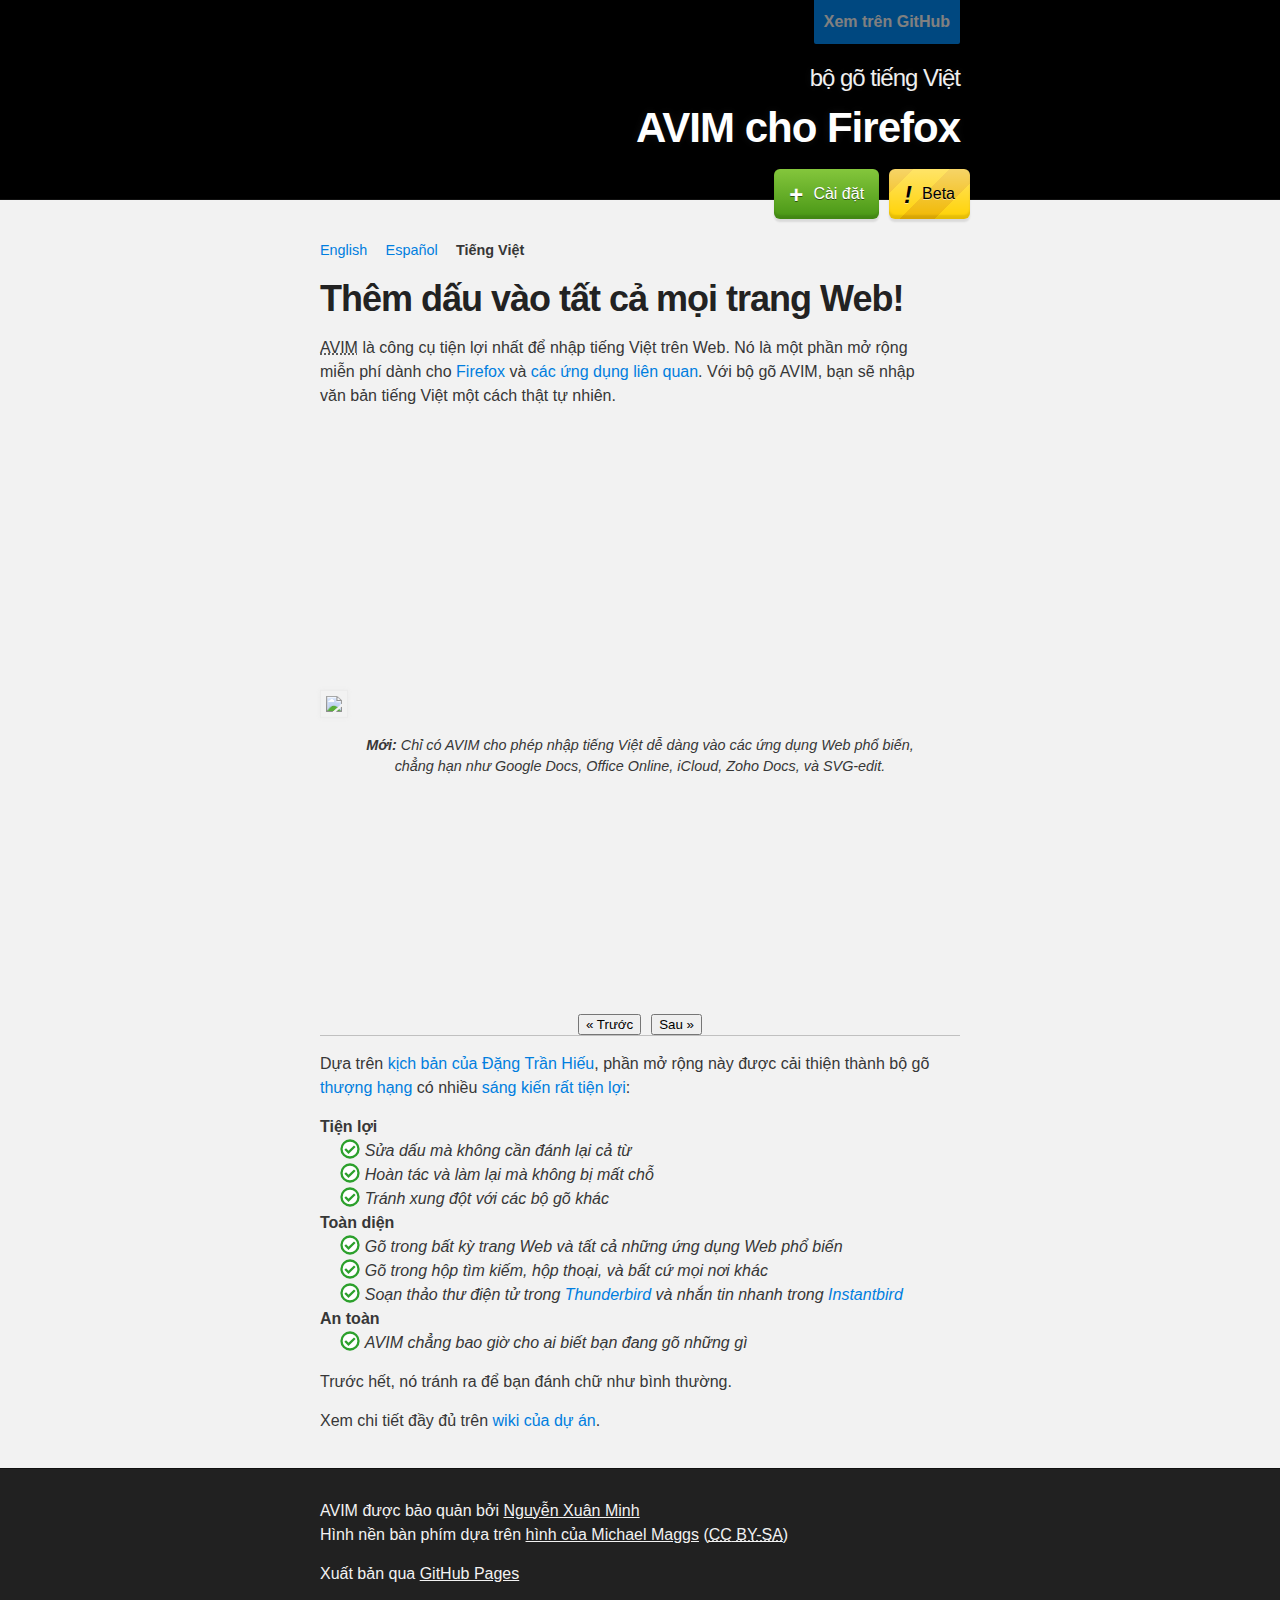
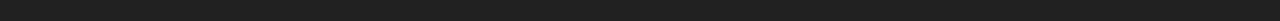
==== index.html @ a739a9da "Highlight application compatibility" ====
<!DOCTYPE html>
<html lang="vi">

  <head>
    <meta charset='utf-8' />
    <meta http-equiv="X-UA-Compatible" content="chrome=1" />
    <meta name="description" content="Phần mở rộng cung cấp bộ gõ tiếng Việt cho Firefox và các ứng dụng hệ Mozilla khác" />

    <link rel="stylesheet" type="text/css" media="screen" href="stylesheets/stylesheet.css">
    <link rel="shortcut icon" type="image/png" href="images/favicon.png">
    <link rel="alternate" lang="en-US" href="en/">
    <link rel="alternate" lang="es" href="es/">
    
    <script src="javascripts/main.js" type="text/javascript"></script>
    <script type="text/javascript">
      addEventListener("load", buildCarousel, false);
    </script>

    <title>AVIM cho Firefox</title>
  </head>

  <body>

    <!-- HEADER -->
    <div id="header_wrap" class="outer">
        <header class="inner">
          <a id="forkme_banner" href="https://github.com/1ec5/avim">Xem trên GitHub</a>

          <h2 id="project_tagline">bộ gõ tiếng Việt</h2>
          <h1 id="project_title">AVIM cho Firefox</h1>

            <section id="downloads">
              <!--<a class="zip_download_link" href="https://github.com/1ec5/avim/zipball/master">Tải về dự án này dưới dạng tập tin .zip</a>
              <a class="tar_download_link" href="https://github.com/1ec5/avim/tarball/master">Tải về dự án này dưới dạng tập tin tar.gz</a>-->
              <a class="amo_beta_link" href="downloads/avim-beta.xpi" type="application/x-xpinstall">Beta</a>
              <a class="amo_link" href="downloads/avim.xpi" type="application/x-xpinstall">Cài đặt</a>
            </section>
        </header>
    </div>

    <!-- MAIN CONTENT -->
    <div id="main_content_wrap" class="outer">
      <section id="main_content" class="inner">

<nav id="languages">
  <ul>
    <li lang="en-US"><a href="en/" rel="alternate" hreflang="en-US">English</a></li>
    <li lang="es"><a href="es/" rel="alternate" hreflang="es">Español</a></li>
    <li lang="vi">Tiếng Việt</li>
  </ul>
</nav>

<h1>Thêm&nbsp;dấu vào tất&nbsp;cả mọi trang&nbsp;Web!</h1>

<p><acronym title="Advanced Vietnamese Input Method">AVIM</acronym> là công&nbsp;cụ tiện&nbsp;lợi nhất để nhập tiếng&nbsp;Việt trên Web. Nó là một phần&nbsp;mở&nbsp;rộng miễn&nbsp;phí dành&nbsp;cho <a href="http://www.mozilla.org/vi/firefox/">Firefox</a> và <a href="https://github.com/1ec5/avim/wiki/Yêu-cầu-hệ-thống">các ứng&nbsp;dụng liên&nbsp;quan</a>. Với bộ&nbsp;gõ AVIM, bạn sẽ nhập văn&nbsp;bản tiếng&nbsp;Việt một&nbsp;cách thật tự&nbsp;nhiên.</p>

<div class="carousel">
  <figure class="selected">
    <img src="images/mac109_ff34_vi_webapps.png" type="image/png">
    <figcaption><strong>Mới:</strong> Chỉ&nbsp;có AVIM cho&nbsp;phép nhập tiếng&nbsp;Việt dễ&nbsp;dàng vào các ứng&nbsp;dụng Web phổ&nbsp;biến, chẳng&nbsp;hạn như Google&nbsp;Docs, Office&nbsp;Online, iCloud, Zoho&nbsp;Docs, và SVG-edit.</figcaption>
  </figure>
  
  <figure>
    <img src="images/mac109_ff34_vi_pdf.png" type="image/png">
    <figcaption>AVIM hoạt&nbsp;động trong toàn&nbsp;thể trình&nbsp;duyệt, kể&nbsp;cả thanh tìm&nbsp;kiếm và trình&nbsp;xem PDF.</figcaption>
  </figure>
  
  <figure>
    <video preload="auto" style="width: 616px; margin-left: auto; margin-right: auto;">
      <source src="images/mac109_ff34_vi_ace.webm" type="video/webm">
    </video>
    <figcaption>Chỉ&nbsp;có AVIM hỗ&nbsp;trợ tính&nbsp;năng “con&nbsp;nháy nhiều dòng” của trình&nbsp;soạn&nbsp;thảo Ace để nhập văn&nbsp;bản lặp&nbsp;đi lặp&nbsp;lại một&nbsp;cách nhanh&nbsp;nhẹn.</figcaption>
  </figure>
  
  <div class="carousel-footer">
    <button value="-1">Trước</button>
    <span class="status"></span>
    <button value="+1">Sau</button>
  </div>
</div>

<p>Dựa&nbsp;trên <a href="http://sourceforge.net/projects/rhos/" rel="bookmark" title="SourceForge.net: AVIM">kịch&nbsp;bản của Đặng&nbsp;Trần&nbsp;Hiếu</a>, phần&nbsp;mở&nbsp;rộng này được cải&nbsp;thiện thành bộ&nbsp;gõ <a href="compare.html" title="So sánh Tính năng">thượng&nbsp;hạng</a> có nhiều <a href="https://github.com/1ec5/avim/wiki/Tính-năng">sáng&nbsp;kiến rất tiện&nbsp;lợi</a>:</p>

<dl class="checklist">
  <dt>Tiện&nbsp;lợi</dt>
    <dd>Sửa dấu mà không cần đánh lại cả từ</dd>
    <dd>Hoàn&nbsp;tác và làm&nbsp;lại mà không bị mất&nbsp;chỗ</dd>
    <dd>Tránh xung&nbsp;đột với các bộ&nbsp;gõ khác</dd>
  <dt>Toàn&nbsp;diện</dt>
    <dd>Gõ trong bất&nbsp;kỳ trang&nbsp;Web và tất&nbsp;cả những ứng&nbsp;dụng Web phổ&nbsp;biến</dd>
    <dd>Gõ trong hộp tìm&nbsp;kiếm, hộp&nbsp;thoại, và bất&nbsp;cứ mọi&nbsp;nơi khác</dd>
    <dd>Soạn&nbsp;thảo thư điện&nbsp;tử trong <a href="https://www.mozilla.org/vi/thunderbird/">Thunderbird</a> và nhắn&nbsp;tin nhanh trong <a href="http://www.instantbird.com/">Instantbird</a></dd>
  <dt>An&nbsp;toàn</dt>
    <dd>AVIM chẳng bao&nbsp;giờ cho ai biết bạn đang gõ những&nbsp;gì</dd>
</dl>

<p>Trước hết, nó tránh ra để bạn đánh chữ như bình thường.</p>

<p>Xem chi tiết đầy đủ trên <a href="https://github.com/1ec5/avim/wiki">wiki của dự án</a>.</p>
      </section>
    </div>

    <!-- FOOTER  -->
    <div id="footer_wrap" class="outer">
      <footer class="inner">
        <p class="copyright">AVIM được bảo quản bởi <a href="https://github.com/1ec5">Nguyễn Xuân Minh</a><br>Hình nền bàn phím dựa trên <a href="https://commons.wikimedia.org/wiki/File:QWERTY_keyboard.jpg?uselang=vi">hình của Michael Maggs</a> (<a href="https://creativecommons.org/licenses/by-sa/3.0/deed.vi"><acronym title="Creative Commons">CC</acronym>&nbsp;<acronym title="Attribution-ShareAlike">BY-SA</acronym></a>)</p>
        <p>Xuất bản qua <a href="http://pages.github.com">GitHub Pages</a></p>
      </footer>
    </div>

    

  </body>
</html>
---- stylesheets/stylesheet.css ----
/*******************************************************************************
Slate Theme for GitHub Pages
by Jason Costello, @jsncostello
*******************************************************************************/

@import url(pygment_trac.css);

/*******************************************************************************
MeyerWeb Reset
*******************************************************************************/

html, body, div, span, applet, object,
h1, h2, h3, h4, h5, h6, p, blockquote, pre,
a, abbr, acronym, address, big, cite, code,
del, dfn, em, img, ins, kbd, q, s, samp,
small, strike, strong, tt, var,
center,
dl, dt, dd, ol, ul, li,
fieldset, form, label, legend,
table, caption, tbody, tfoot, thead, tr, th, td,
article, aside, canvas, details, embed,
figure, figcaption, footer, header, hgroup,
menu, nav, output, ruby, section, summary,
time, mark, audio, video {
  margin: 0;
  padding: 0;
  border: 0;
  font: inherit;
  vertical-align: baseline;
}

/* HTML5 display-role reset for older browsers */
article, aside, details, figcaption, figure,
footer, header, hgroup, menu, nav, section {
  display: block;
}

ol, ul {
  list-style: none;
}

table {
  border-collapse: collapse;
  border-spacing: 0;
}

/*******************************************************************************
Theme Styles
*******************************************************************************/

body {
  box-sizing: border-box;
  color:#373737;
  background: #212121;
  font-size: 16px;
  font-family: 'Myriad Pro', Calibri, Helvetica, Arial, sans-serif;
  line-height: 1.5;
  -webkit-font-smoothing: antialiased;
}

h1, h2, h3, h4, h5, h6 {
  margin: 10px 0;
  font-weight: 700;
  color:#222222;
  font-family: 'Lucida Grande', 'Calibri', Helvetica, Arial, sans-serif;
  letter-spacing: -1px;
}

h1 {
  font-size: 36px;
  font-weight: 700;
}

h2 {
  padding-bottom: 10px;
  font-size: 32px;
  background: url('../images/bg_hr.png') repeat-x bottom;
}

h3 {
  font-size: 24px;
}

h4 {
  font-size: 21px;
}

h5 {
  font-size: 18px;
}

h6 {
  font-size: 16px;
}

p {
  margin: 10px 0 15px 0;
}

footer p {
  color: #f2f2f2;
}

a {
  text-decoration: none;
  color: #007edf;
  text-shadow: none;

  transition: color 0.5s ease;
  transition: text-shadow 0.5s ease;
  -webkit-transition: color 0.5s ease;
  -webkit-transition: text-shadow 0.5s ease;
  -moz-transition: color 0.5s ease;
  -moz-transition: text-shadow 0.5s ease;
  -o-transition: color 0.5s ease;
  -o-transition: text-shadow 0.5s ease;
  -ms-transition: color 0.5s ease;
  -ms-transition: text-shadow 0.5s ease;
}

a:hover, a:focus {text-decoration: underline;}

footer a {
  color: #F2F2F2;
  text-decoration: underline;
}

em {
  font-style: italic;
}

strong {
  font-weight: bold;
}

img {
  position: relative;
  margin: 0 auto;
  /*max-width: 739px;*/
  max-width: 640px;
  padding: 5px;
  margin: 10px 0 10px 0;
  border: 1px solid #ebebeb;

  box-shadow: 0 0 5px #ebebeb;
  -webkit-box-shadow: 0 0 5px #ebebeb;
  -moz-box-shadow: 0 0 5px #ebebeb;
  -o-box-shadow: 0 0 5px #ebebeb;
  -ms-box-shadow: 0 0 5px #ebebeb;
}

p img {
  display: inline;
  margin: 0;
  padding: 0;
  vertical-align: middle;
  text-align: center;
  border: none;
}

pre, code, kbd, samp {
  width: 100%;
  color: #222;
  background-color: #fff;

  font-family: Monaco, "Bitstream Vera Sans Mono", "Lucida Console", Terminal, monospace;
  font-size: 14px;

  border-radius: 2px;
  -moz-border-radius: 2px;
  -webkit-border-radius: 2px;
}

pre {
  width: 100%;
  padding: 10px;
  box-shadow: 0 0 10px rgba(0,0,0,.1);
  overflow: auto;
}

code, kbd, samp {
  padding: 3px;
  margin: 0 3px;
  box-shadow: 0 0 10px rgba(0,0,0,.1);
}

pre code, pre kbd, pre samp {
  display: block;
  box-shadow: none;
}

blockquote {
  color: #666;
  margin-bottom: 20px;
  padding: 0 0 0 20px;
  border-left: 3px solid #bbb;
}


ul, ol, dl {
  margin-bottom: 15px
}

ul {
  list-style: inside;
  padding-left: 20px;
}

ol {
  list-style: decimal inside;
  padding-left: 20px;
}

dl dt {
  font-weight: bold;
}

dl dd {
  padding-left: 20px;
  font-style: italic;
}

dl p {
  padding-left: 20px;
  font-style: italic;
}

hr {
  height: 1px;
  margin-bottom: 5px;
  border: none;
  background: url('../images/bg_hr.png') repeat-x center;
}

table {
  border: 1px solid #373737;
  margin-bottom: 20px;
  text-align: left;
 }

th {
  font-family: 'Lucida Grande', 'Helvetica Neue', Helvetica, Arial, sans-serif;
  padding: 10px;
  background: #373737;
  color: #fff;
 }

td {
  padding: 10px;
  border: 1px solid #373737;
 }

form {
  background: #f2f2f2;
  padding: 20px;
}

input[type="search"] {
  -moz-appearance: searchfield;
}

.fine-print {
  font-size: 80%;
}

figure {
  margin-bottom: 3em;
}

figcaption {
  font-size: 90%;
  font-style: italic;
  text-align: center;
  margin: auto;
  width: 90%;
}

/*******************************************************************************
Full-Width Styles
*******************************************************************************/

.outer {
  width: 100%;
}

.inner {
  position: relative;
  max-width: 640px;
  padding: 20px 10px;
  margin: 0 auto;
}

#forkme_banner {
  display: block;
  position: absolute;
  top:0;
  right: 10px;
  z-index: 10;
  padding: 10px;
  color: #fff;
  background: #0090ff;
  font-weight: 700;
  box-shadow: 0 0 10px rgba(0,0,0,.5);
  border-bottom-left-radius: 2px;
  border-bottom-right-radius: 2px;
  opacity: 0.5;
  -webkit-transition: opacity 0.5s 0.2s;
  -moz-transition: opacity 0.5s 0.2s;
  -o-transition: opacity 0.5s 0.2s;
  transition: opacity 0.5s 0.2s;
}

#forkme_banner:hover,
#forkme_banner:focus,
#forkme_banner:active {
  opacity: 1;
  -webkit-transition: opacity 0.1s;
  -moz-transition: opacity 0.1s;
  -o-transition: opacity 0.1s;
  transition: opacity 0.1s;
}

#header_wrap {
  background-color: #000;
  background-image: url(../images/qwerty.png);
  background-position: center 60%;
  background-repeat: no-repeat;
}

#header_wrap .inner {
  padding: 50px 10px 30px 10px;
}

#header_wrap a:hover {
  -moz-text-decoration-color: #fff;
}

#project_title {
  margin: 0;
  color: #fff;
  font-size: 42px;
  font-weight: 700;
  text-shadow: #111 0px 0px 10px;
  text-align: right;
}

#project_tagline {
  color: #efefef;
  font-size: 24px;
  font-weight: 300;
  background: none;
  text-shadow: #111 0px 0px 10px;
  text-align: right;
}

#project_title + #project_tagline {
  margin-top: 0;
}

#project_tagline + #project_title {
  margin-top: -20px;
  padding-bottom: 10px;
}

#downloads {
  position: absolute;
  width: 210px;
  z-index: 10;
  bottom: -40px;
  right: 0;
  height: 70px;
}

.amo_link,
.amo_beta_link {
  display: block;
  float: right;
  height: 50px;
  line-height: 50px;
  margin-left: 10px;
  padding-left: 15px;
  padding-right: 15px;
  background: linear-gradient(#84C63C, #489615) repeat scroll 0% 0% #489615;
  box-shadow: 0px 3px 2px rgba(0, 0, 0, 0.1), 0px -4px 2px rgba(0, 0, 0, 0.1) inset;
  border-radius: 6px;
  color: #fff;
  text-align: center;
  text-shadow: 0px 1px 0px rgba(0, 0, 0, 0.5);
  -webkit-transition: background-color 0.5s 0.2s;
  -moz-transition: background-color 0.5s 0.2s;
  -o-transition: background-color 0.5s 0.2s;
  transition: background-color 0.5s 0.2s;
}

.amo_beta_link {
  background: #ffd203;
  background-image: linear-gradient(rgba(255, 255, 255, 0.4), rgba(255, 255, 255, 0)), repeating-linear-gradient(-45deg, #ffd203, #ffd203 25px, #f1b802 25px, #f1b802 50px);
  color: #000;
  text-shadow: 0px 1px 0px rgba(255, 255, 255, 0.5);
}

.amo_link::before,
.amo_beta_link::before {
  content: "+";
  padding-right: 10px;
  font-weight: 900;
  font-size: 150%;
  vertical-align: middle;
}

.amo_beta_link::before {
  content: "!";
  font-style: italic;
}

.amo_link:hover, .amo_beta_link:hover,
.amo_link:focus, .amo_beta_link:focus,
.amo_link:active, .amo_beta_link:active {
  text-decoration: none;
  box-shadow: 0px 3px 2px rgba(0, 0, 0, 0.1), 0px -4px 2px rgba(0, 0, 0, 0.1) inset, 0px 0px 100px rgba(255, 255, 255, 0.2) inset;
  -webkit-transition: background-color 0.1s;
  -moz-transition: background-color 0.1s;
  -o-transition: background-color 0.1s;
  transition: background-color 0.1s;
}

#main_content_wrap {
  background: #f2f2f2;
  border-top: 1px solid #111;
  border-bottom: 1px solid #111;
}

#main_content {
  padding-top: 40px;
}

#languages ul {
  list-style-type: none;
  padding: 0;
  margin: 0;
  font-size: 90%;
}

#languages ul > li {
  display: inline;
  margin-right: 1em;
}

#languages:lang(en-US) li:lang(en-US),
#languages:lang(es) li:lang(es),
#languages:lang(vi) li:lang(vi) {
  font-weight: bold;
}

.carousel {
  position: relative;
  min-height: calc(500px + 5px * 2 + 10px * 2 + 1px * 2 + 5em);
  width: 100%;
  border-bottom: 1px solid #c0c0c0;
  margin-bottom: 1em;
}

.carousel figure {
  opacity: 0;
  visibility: hidden;
  position: absolute;
  transition: opacity 0.5s, z-index 0s 0.5s, visibility 0s 0.5s;
  width: 100%;
  top: 50%;
  transform: translateY(-50%);
  z-index: 1;
}

.carousel figure.selected {
  opacity: 1;
  visibility: visible;
  transition: opacity 0.5s, z-index 0s 0.5s, visibility 0s 0s;
  z-index: 2;
}

.carousel-footer {
  display: block;
  position: absolute;
  bottom: 0;
  width: 100%;
  text-align: center;
  font-size: 80%;
  word-spacing: 0.5em;
}

.carousel-footer button:first-of-type::before {
  content: "« ";
}

.carousel-footer button:last-of-type::after {
  content: " »";
}

#compare-methods caption {
  color:#222222;
  font-weight: 700;
  font-size: 24px;
  font-family: 'Lucida Grande', 'Calibri', Helvetica, Arial, sans-serif;
  letter-spacing: -1px;
}

#compare-methods td {
  border: 0;
}

#compare-methods th[scope="row"] {
  text-align: center;
}

.checklist li::before,
.checklist dd::before {
  content: url(../images/check.svg);
  vertical-align: bottom;
  font-size: 50%;
  margin-right: 0.6em;
}

.keystrokes {
  white-space: nowrap;
}

.keystrokes kbd {
  font: inherit;
  display: inline-block;
  margin: auto 2px;
  width: 32px;
  height: 32px;
  line-height: 32px;
  background: linear-gradient(#000, #aaa) repeat scroll 0% 0% #000;
  box-shadow: 0px 1px 1px rgba(0, 0, 0, 0.1), 0px -2px 1px rgba(0, 0, 0, 0.5) inset;
  border-radius: 3px;
  color: #fff;
  text-align: center;
  text-shadow: 0px 1px 0px rgba(0, 0, 0, 0.5);
  text-transform: capitalize;
}

.keystrokes kbd.modifier {
  width: auto;
  padding: 0 4px;
}

.toolbar {
  -moz-appearance: toolbar;
}

.toolbar button {
  -moz-appearance: toolbarbutton;
  line-height: 2em;
  width: 4em;
}

#footer_wrap {
  background: #212121;
}



/*******************************************************************************
Small Device Styles
*******************************************************************************/

@media screen and (max-width: 480px) {
  body {
    font-size:14px;
  }

  #downloads {
    left: 0;
  }

  .inner {
    min-width: 320px;
    max-width: 480px;
  }

  #project_title {
  font-size: 32px;
  }

  h1 {
    font-size: 28px;
  }

  h2 {
    font-size: 24px;
  }

  h3 {
    font-size: 21px;
  }

  h4 {
    font-size: 18px;
  }

  h5 {
    font-size: 14px;
  }

  h6 {
    font-size: 12px;
  }

  code, pre {
    min-width: 320px;
    max-width: 480px;
    font-size: 11px;
  }

}
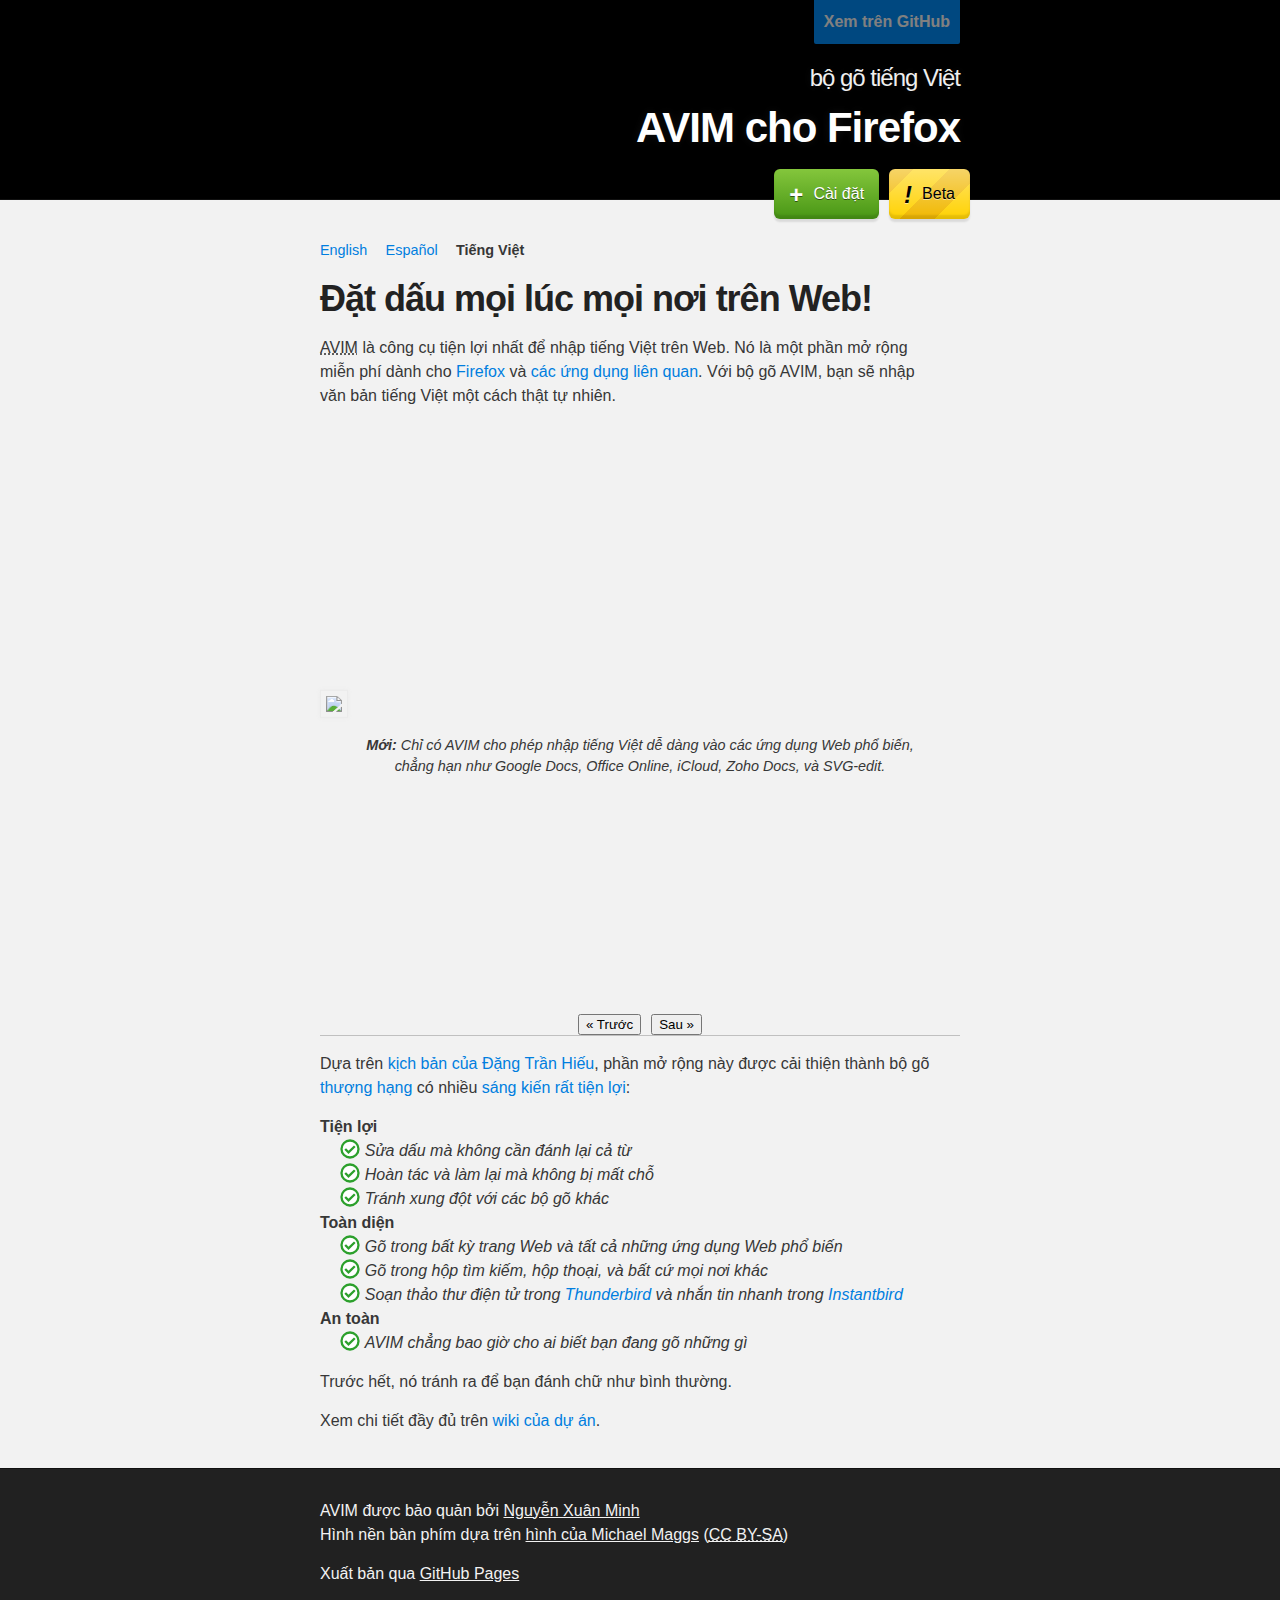
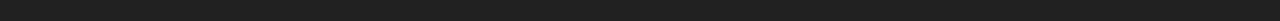
==== commit 571da8eb: "Optimized Vietnamese slogan" ====
--- a/index.html
+++ b/index.html
@@ -50,7 +50,7 @@
   </ul>
 </nav>
 
-<h1>Thêm&nbsp;dấu vào tất&nbsp;cả mọi trang&nbsp;Web!</h1>
+<h1>Đặt&nbsp;dấu mọi&nbsp;lúc mọi&nbsp;nơi trên&nbsp;Web!</h1>
 
 <p><acronym title="Advanced Vietnamese Input Method">AVIM</acronym> là công&nbsp;cụ tiện&nbsp;lợi nhất để nhập tiếng&nbsp;Việt trên Web. Nó là một phần&nbsp;mở&nbsp;rộng miễn&nbsp;phí dành&nbsp;cho <a href="http://www.mozilla.org/vi/firefox/">Firefox</a> và <a href="https://github.com/1ec5/avim/wiki/Yêu-cầu-hệ-thống">các ứng&nbsp;dụng liên&nbsp;quan</a>. Với bộ&nbsp;gõ AVIM, bạn sẽ nhập văn&nbsp;bản tiếng&nbsp;Việt một&nbsp;cách thật tự&nbsp;nhiên.</p>
 
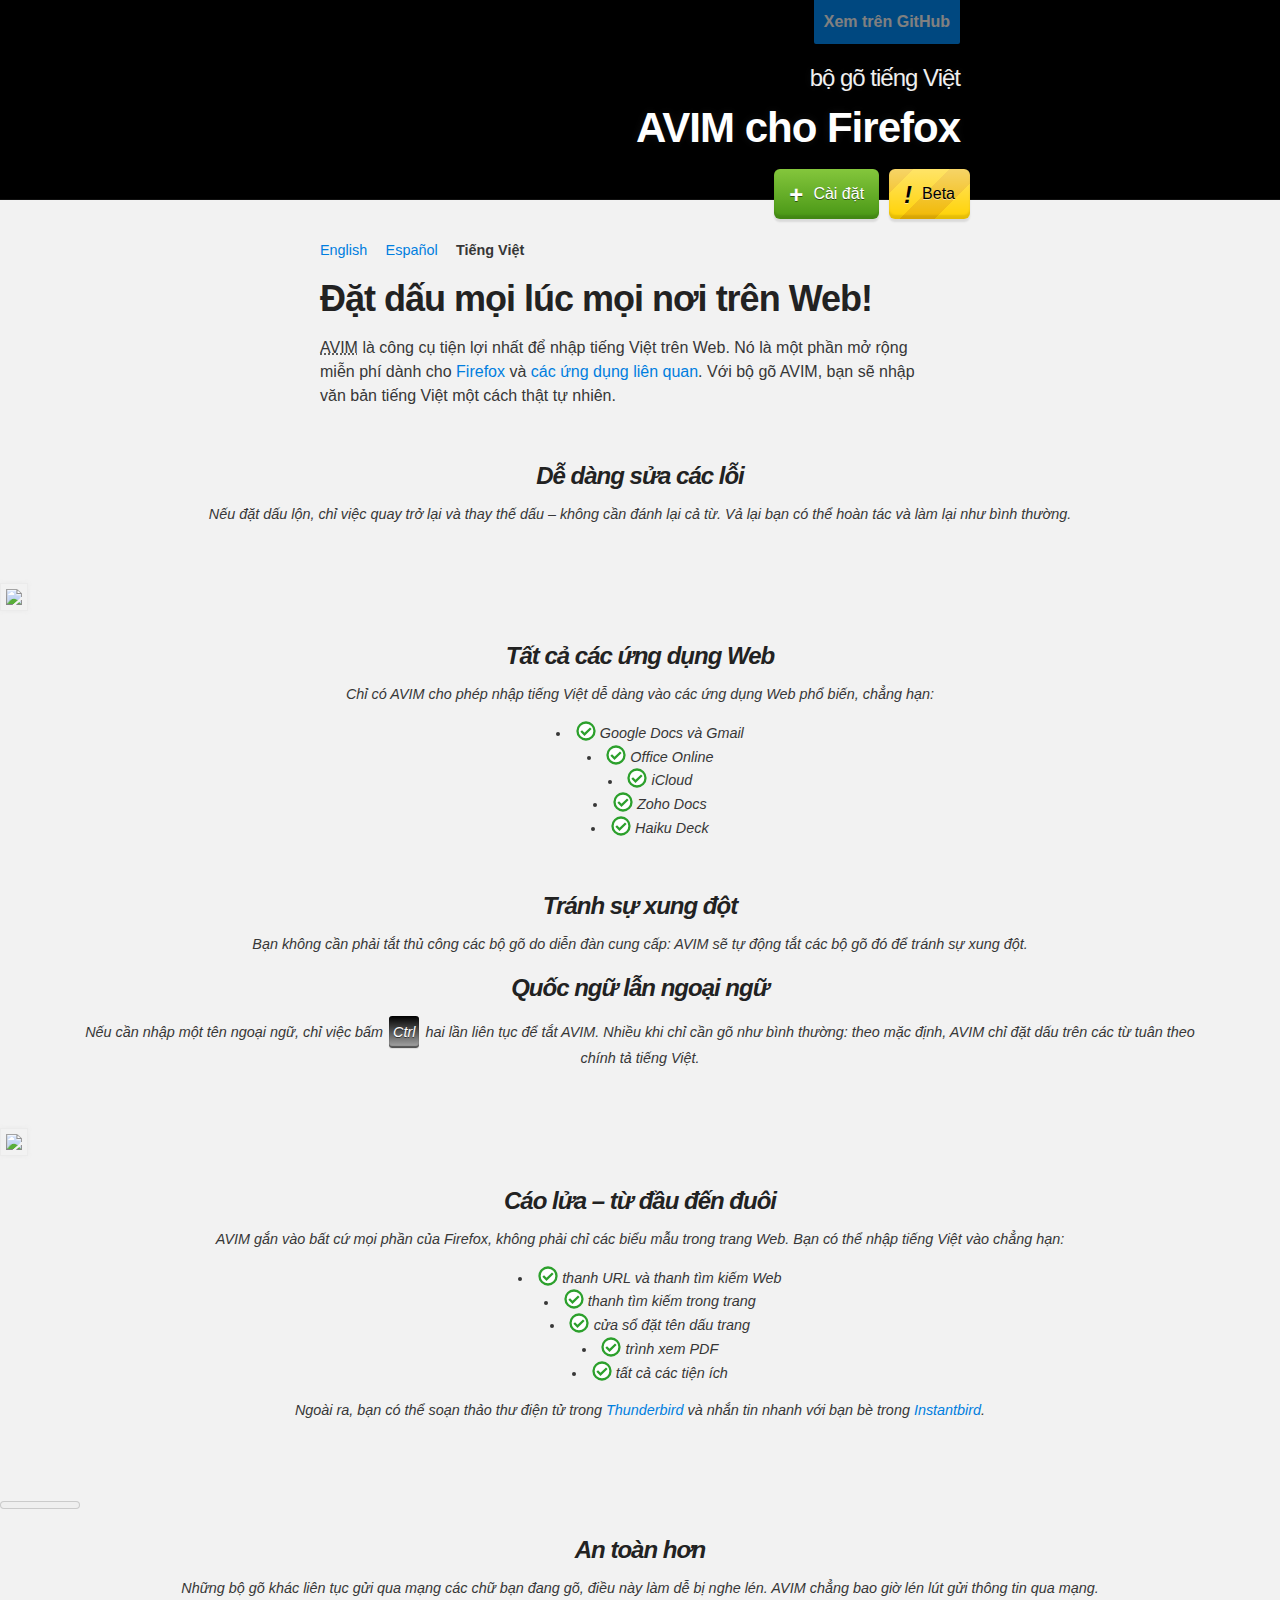
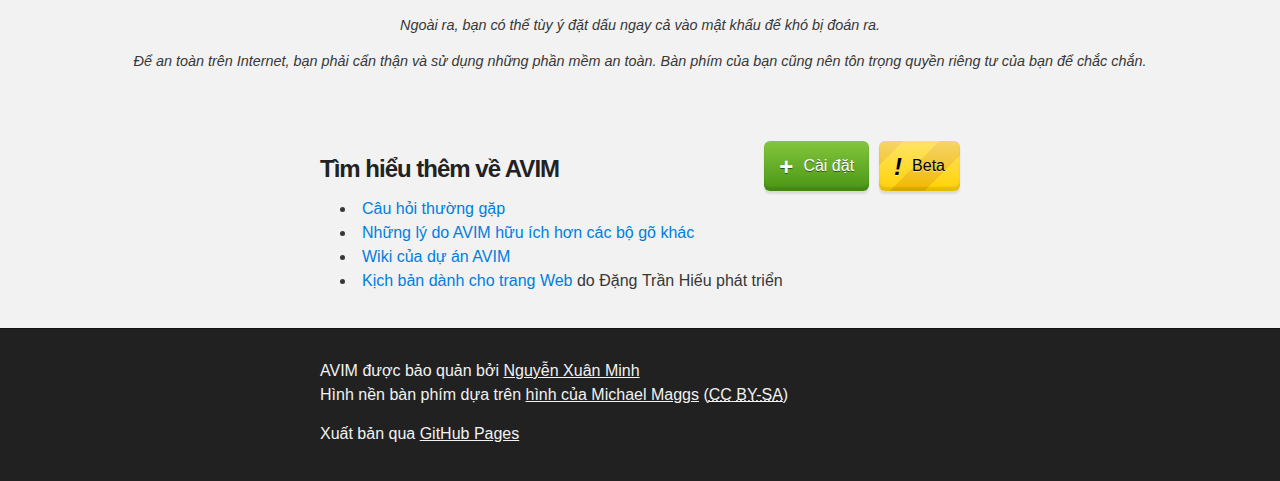
==== commit 7e93c0a6: "hreflang, not lang" ====
--- a/index.html
+++ b/index.html
@@ -8,12 +8,13 @@
 
     <link rel="stylesheet" type="text/css" media="screen" href="stylesheets/stylesheet.css">
     <link rel="shortcut icon" type="image/png" href="images/favicon.png">
-    <link rel="alternate" lang="en-US" href="en/">
-    <link rel="alternate" lang="es" href="es/">
+    <link rel="alternate" hreflang="en-US" href="en/">
+    <link rel="alternate" hreflang="es" href="es/">
     
-    <script src="javascripts/main.js" type="text/javascript"></script>
+    <script src="javascripts/jquery-2.1.1.min.js" type="text/javascript" charset="utf-8"></script>
+	<script src="javascripts/main.js" type="text/javascript"></script>
     <script type="text/javascript">
-      addEventListener("load", buildCarousel, false);
+      addEventListener("load", buildAnims, false);
     </script>
 
     <title>AVIM cho Firefox</title>
@@ -54,49 +55,81 @@
 
 <p><acronym title="Advanced Vietnamese Input Method">AVIM</acronym> là công&nbsp;cụ tiện&nbsp;lợi nhất để nhập tiếng&nbsp;Việt trên Web. Nó là một phần&nbsp;mở&nbsp;rộng miễn&nbsp;phí dành&nbsp;cho <a href="http://www.mozilla.org/vi/firefox/">Firefox</a> và <a href="https://github.com/1ec5/avim/wiki/Yêu-cầu-hệ-thống">các ứng&nbsp;dụng liên&nbsp;quan</a>. Với bộ&nbsp;gõ AVIM, bạn sẽ nhập văn&nbsp;bản tiếng&nbsp;Việt một&nbsp;cách thật tự&nbsp;nhiên.</p>
 
-<div class="carousel">
-  <figure class="selected">
-    <img src="images/mac109_ff34_vi_webapps.png" type="image/png">
-    <figcaption><strong>Mới:</strong> Chỉ&nbsp;có AVIM cho&nbsp;phép nhập tiếng&nbsp;Việt dễ&nbsp;dàng vào các ứng&nbsp;dụng Web phổ&nbsp;biến, chẳng&nbsp;hạn như Google&nbsp;Docs, Office&nbsp;Online, iCloud, Zoho&nbsp;Docs, và SVG-edit.</figcaption>
-  </figure>
-  
-  <figure>
-    <img src="images/mac109_ff34_vi_pdf.png" type="image/png">
-    <figcaption>AVIM hoạt&nbsp;động trong toàn&nbsp;thể trình&nbsp;duyệt, kể&nbsp;cả thanh tìm&nbsp;kiếm và trình&nbsp;xem PDF.</figcaption>
-  </figure>
-  
-  <figure>
-    <video preload="auto" style="width: 616px; margin-left: auto; margin-right: auto;">
-      <source src="images/mac109_ff34_vi_ace.webm" type="video/webm">
-    </video>
-    <figcaption>Chỉ&nbsp;có AVIM hỗ&nbsp;trợ tính&nbsp;năng “con&nbsp;nháy nhiều dòng” của trình&nbsp;soạn&nbsp;thảo Ace để nhập văn&nbsp;bản lặp&nbsp;đi lặp&nbsp;lại một&nbsp;cách nhanh&nbsp;nhẹn.</figcaption>
-  </figure>
-  
-  <div class="carousel-footer">
-    <button value="-1">Trước</button>
-    <span class="status"></span>
-    <button value="+1">Sau</button>
-  </div>
-</div>
+    </section>
+    
+    <figure class="anim-wrapper">
+      <p class="anim" data-chords="H|Ho|Hom|Hôm|Hôm |Hôm q|Hôm qu|Hôm qua|Hôm qua |Hôm qua |Hôm qua d|Hôm qua đ|Hôm qua đi|Hôm qua đi |Hôm qua đi t|Hôm qua đi tr|Hôm qua đi tre|Hôm qua đi trê|Hôm qua đi trên|Hôm qua đi trên |Hôm qua đi trên n|Hôm qua đi trên nh|Hôm qua đi trên nhu|Hôm qua đi trên nhun|Hôm qua đi trên nhung|Hôm qua đi trên nhưng|Hôm qua đi trên những|Hôm qua đi trên những |Hôm qua đi trên những c|Hôm qua đi trên những co|Hôm qua đi trên những con|Hôm qua đi trên những con |Hôm qua đi trên những con d|Hôm qua đi trên những con du|Hôm qua đi trên những con duo|Hôm qua đi trên những con duon|Hôm qua đi trên những con duong|Hôm qua đi trên những con đuong|Hôm qua đi trên những con đuong |Hôm qua đi trên những con đuong n|Hôm qua đi trên những con đuong ng|Hôm qua đi trên những con đuong ngo|Hôm qua đi trên những con đuong ngoa|Hôm qua đi trên những con đuong ngoan|Hôm qua đi trên những con đuong ngoăn|Hôm qua đi trên những con đuong ngoă/n|Hôm qua đi trên những con đuong ngo/ăn|Hôm qua đi trên những con đuong ng/oăn|Hôm qua đi trên những con đuong n/goăn|Hôm qua đi trên những con đuong /ngoăn|Hôm qua đi trên những con đuong/ ngoăn|Hôm qua đi trên những con đương/ ngoăn|Hôm qua đi trên những con đường/ ngoăn|Hôm qua đi trên những con đường /ngoăn|Hôm qua đi trên những con đường n/goăn|Hôm qua đi trên những con đường ng/oăn|Hôm qua đi trên những con đường ngo/ăn|Hôm qua đi trên những con đường ngoă/n|Hôm qua đi trên những con đường ngoặ/n|Hôm qua đi trên những con đường ngoằ/n|Hôm qua đi trên những con đường ngoằn|Hôm qua đi trên những con đường ngoằn |Hôm qua đi trên những con đường ngoằn n|Hôm qua đi trên những con đường ngoằn ngo|Hôm qua đi trên những con đường ngoằn ngoe|Hôm qua đi trên những con đường ngoằn ngoeo|Hôm qua đi trên những con đường ngoằn ngoèo|Hôm qua đi trên những con đường ngoằn ngoèo."><span class="way-before-caret"></span><span class="before-caret" class="idle"></span><span class="after-caret"></span><span class="way-after-caret"></span></p>
+      <figcaption>
+        <h3>Dễ&nbsp;dàng sửa các lỗi</h3>
+        <p>Nếu đặt dấu lộn, chỉ&nbsp;việc quay trở&nbsp;lại và thay&nbsp;thế dấu&nbsp;– không cần đánh&nbsp;lại cả từ. Vả&nbsp;lại bạn có&nbsp;thể hoàn&nbsp;tác và làm&nbsp;lại như bình&nbsp;thường.</p>
+      </figcaption>
+    </figure>
+    
+    <figure class="ambient">
+      <img class="ambiance scan-horizontal" src="images/mac109_ff34_vi_webapps.png" type="image/png">
+      <figcaption>
+        <h3>Tất&nbsp;cả các ứng&nbsp;dụng Web</h3>
+        <p>Chỉ&nbsp;có AVIM cho&nbsp;phép nhập tiếng&nbsp;Việt dễ&nbsp;dàng vào các ứng&nbsp;dụng Web phổ&nbsp;biến, chẳng&nbsp;hạn:</p>
+        <ul class="checklist">
+          <li>Google&nbsp;Docs và Gmail</li>
+          <li>Office&nbsp;Online</li>
+          <li>iCloud</li>
+          <li>Zoho&nbsp;Docs</li>
+          <li>Haiku&nbsp;Deck</li>
+        </ul>
+      </figcaption>
+    </figure>
+    
+    <figure>
+      <figcaption>
+        <h3>Tránh sự&nbsp;xung&nbsp;đột</h3>
+        <p>Bạn không cần&nbsp;phải tắt thủ&nbsp;công các bộ&nbsp;gõ do diễn&nbsp;đàn cung&nbsp;cấp: AVIM sẽ tự&nbsp;động tắt các bộ&nbsp;gõ đó để tránh sự&nbsp;xung&nbsp;đột.</p>
+      </figcaption>
+      <figcaption>
+        <h3>Quốc&nbsp;ngữ lẫn ngoại&nbsp;ngữ</h3>
+        <p>Nếu cần nhập một tên ngoại&nbsp;ngữ, chỉ&nbsp;việc bấm <span class="keystrokes"><kbd class="modifier">Ctrl</kbd></span> hai lần liên&nbsp;tục để tắt AVIM. Nhiều&nbsp;khi chỉ&nbsp;cần gõ như bình&nbsp;thường: theo mặc&nbsp;định, AVIM chỉ đặt dấu trên các từ tuân&nbsp;theo chính&nbsp;tả tiếng&nbsp;Việt.</p>
+      </figcaption>
+    </figure>
+    
+    <figure class="ambient">
+      <img class="ambiance scan-toolbars" src="images/mac109_ff34_vi_pdf.png" type="image/png">
+      <figcaption>
+        <h3>Cáo lửa&nbsp;– từ đầu đến đuôi</h3>
+        <p>AVIM gắn vào bất&nbsp;cứ mọi phần của Firefox, không&nbsp;phải chỉ các biểu&nbsp;mẫu trong trang&nbsp;Web. Bạn có&nbsp;thể nhập tiếng&nbsp;Việt vào chẳng&nbsp;hạn:</p>
+        <ul class="checklist">
+          <li>thanh URL và thanh tìm&nbsp;kiếm Web</li>
+          <li>thanh tìm&nbsp;kiếm trong trang</li>
+          <li>cửa&nbsp;sổ đặt&nbsp;tên dấu&nbsp;trang</li>
+          <li>trình&nbsp;xem PDF</li>
+          <li>tất&nbsp;cả các tiện&nbsp;ích</li>
+        </ul>
+        <p>Ngoài&nbsp;ra, bạn có&nbsp;thể soạn&nbsp;thảo thư điện&nbsp;tử trong <a href="https://www.mozilla.org/vi/thunderbird/">Thunderbird</a> và nhắn&nbsp;tin nhanh với bạn&nbsp;bè trong <a href="http://www.instantbird.com/">Instantbird</a>.</p>
+      </figcaption>
+    </figure>
+    
+    <figure class="secure">
+      <p class="anim password" data-chords="•|••|••|•••|•••|•••|••••|•••••"><span class="way-before-caret"></span><span class="before-caret" class="idle"></span><span class="after-caret"></span><span class="way-after-caret"></span><br /><meter class="password-strength" min="0" low="4" high="7" max="12" optimum="12" /></p>
+      <figcaption>
+        <h3>An&nbsp;toàn hơn</h3>
+        <p>Những bộ&nbsp;gõ khác liên&nbsp;tục gửi qua mạng các chữ bạn đang gõ, điều này làm dễ bị nghe&nbsp;lén. AVIM chẳng bao&nbsp;giờ lén&nbsp;lút gửi thông&nbsp;tin qua mạng.</p>
+        <p>Ngoài&nbsp;ra, bạn có&nbsp;thể tùy&nbsp;ý đặt dấu ngay&nbsp;cả vào mật&nbsp;khẩu để khó bị đoán&nbsp;ra.</p>
+        <p>Để an toàn trên Internet, bạn phải cẩn thận và sử dụng những phần mềm an toàn. Bàn phím của bạn cũng nên tôn trọng quyền riêng tư của bạn để chắc chắn.</p>
+      </figcaption>
+    </figure>
+    
+<section class="inner">
 
-<p>Dựa&nbsp;trên <a href="http://sourceforge.net/projects/rhos/" rel="bookmark" title="SourceForge.net: AVIM">kịch&nbsp;bản của Đặng&nbsp;Trần&nbsp;Hiếu</a>, phần&nbsp;mở&nbsp;rộng này được cải&nbsp;thiện thành bộ&nbsp;gõ <a href="compare.html" title="So sánh Tính năng">thượng&nbsp;hạng</a> có nhiều <a href="https://github.com/1ec5/avim/wiki/Tính-năng">sáng&nbsp;kiến rất tiện&nbsp;lợi</a>:</p>
+<a class="amo_beta_link" href="downloads/avim-beta.xpi" type="application/x-xpinstall">Beta</a>
+<a class="amo_link" href="downloads/avim.xpi" type="application/x-xpinstall">Cài đặt</a>
 
-<dl class="checklist">
-  <dt>Tiện&nbsp;lợi</dt>
-    <dd>Sửa dấu mà không cần đánh lại cả từ</dd>
-    <dd>Hoàn&nbsp;tác và làm&nbsp;lại mà không bị mất&nbsp;chỗ</dd>
-    <dd>Tránh xung&nbsp;đột với các bộ&nbsp;gõ khác</dd>
-  <dt>Toàn&nbsp;diện</dt>
-    <dd>Gõ trong bất&nbsp;kỳ trang&nbsp;Web và tất&nbsp;cả những ứng&nbsp;dụng Web phổ&nbsp;biến</dd>
-    <dd>Gõ trong hộp tìm&nbsp;kiếm, hộp&nbsp;thoại, và bất&nbsp;cứ mọi&nbsp;nơi khác</dd>
-    <dd>Soạn&nbsp;thảo thư điện&nbsp;tử trong <a href="https://www.mozilla.org/vi/thunderbird/">Thunderbird</a> và nhắn&nbsp;tin nhanh trong <a href="http://www.instantbird.com/">Instantbird</a></dd>
-  <dt>An&nbsp;toàn</dt>
-    <dd>AVIM chẳng bao&nbsp;giờ cho ai biết bạn đang gõ những&nbsp;gì</dd>
-</dl>
+<h3>Tìm&nbsp;hiểu thêm về AVIM</h3>
 
-<p>Trước hết, nó tránh ra để bạn đánh chữ như bình thường.</p>
-
-<p>Xem chi tiết đầy đủ trên <a href="https://github.com/1ec5/avim/wiki">wiki của dự án</a>.</p>
+<ul>
+  <li><a href="https://github.com/1ec5/avim/wiki/Câu-hỏi-thường-gặp">Câu&nbsp;hỏi thường&nbsp;gặp</a></li>
+  <li><a href="compare.html">Những lý&nbsp;do AVIM hữu&nbsp;ích hơn các bộ&nbsp;gõ khác</a></li>
+  <li><a href="https://github.com/1ec5/avim/wiki">Wiki của dự án AVIM</a></li>
+  <li><a href="http://sourceforge.net/projects/rhos/" rel="bookmark" title="SourceForge.net: AVIM">Kịch&nbsp;bản dành&nbsp;cho trang&nbsp;Web</a> do Đặng&nbsp;Trần&nbsp;Hiếu phát&nbsp;triển</li>
+</ul>
       </section>
     </div>
 
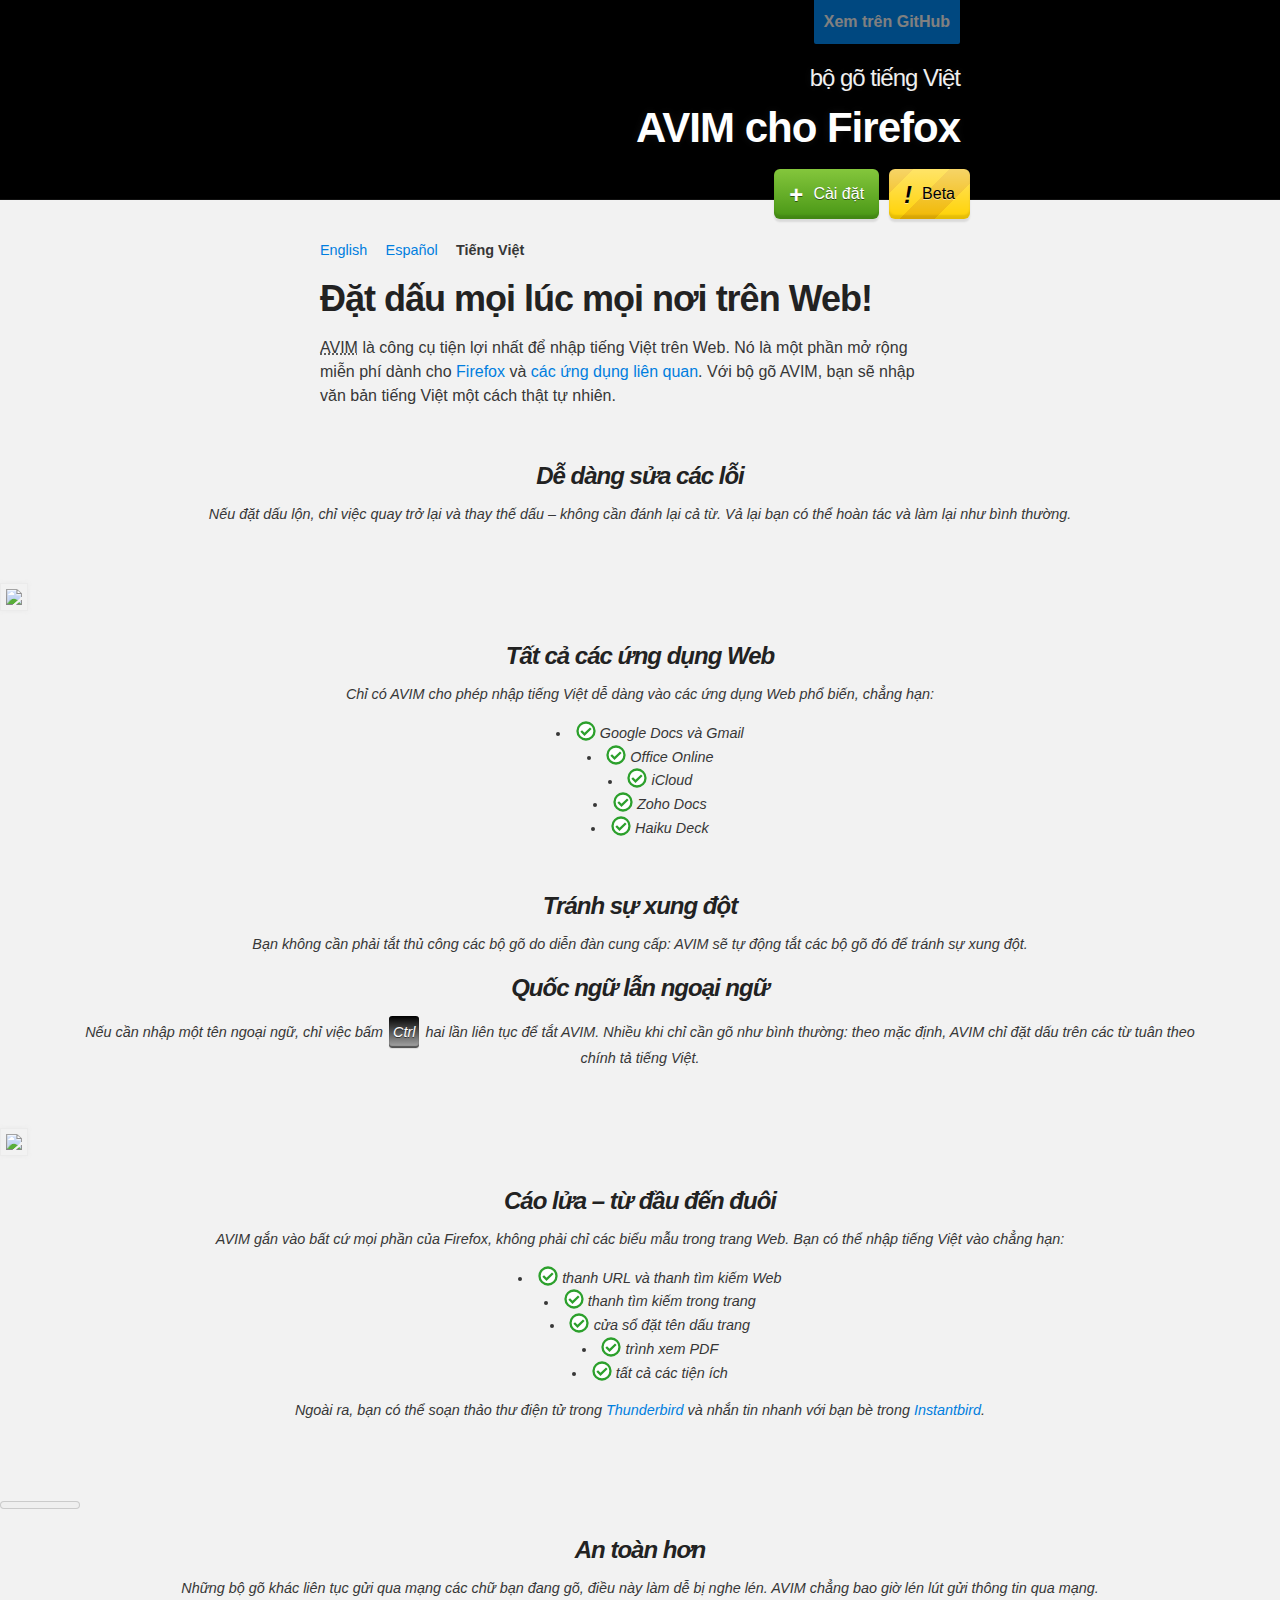
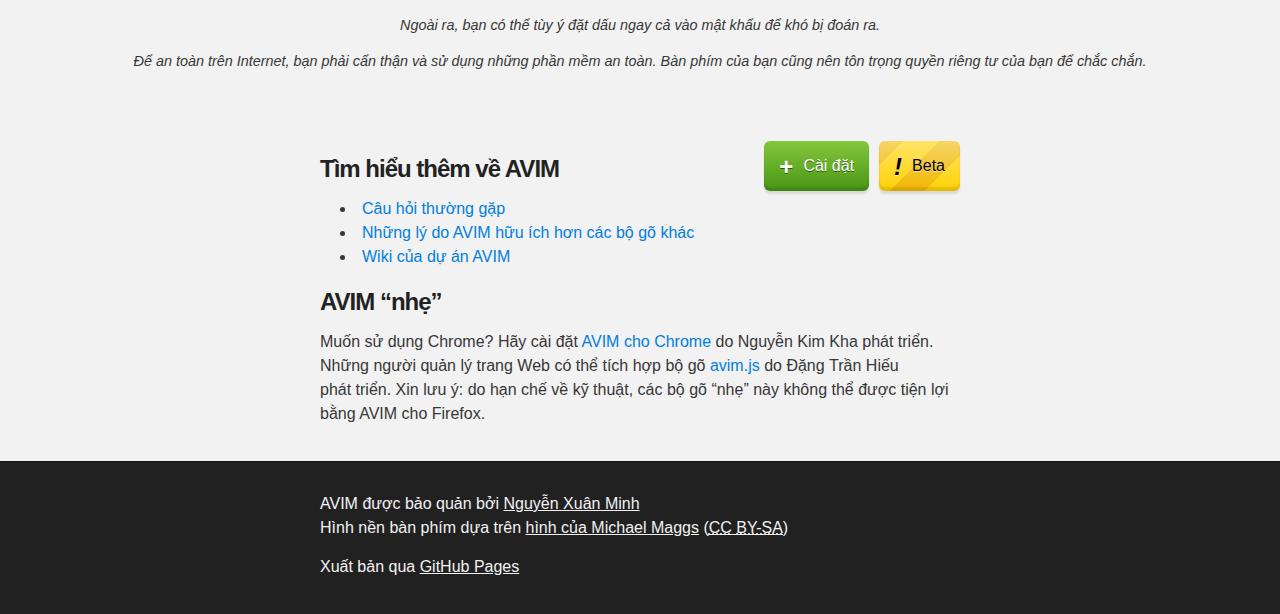
==== commit 83015276: "Link to avim-chrome and avim.js" ====
--- a/index.html
+++ b/index.html
@@ -4,7 +4,7 @@
   <head>
     <meta charset='utf-8' />
     <meta http-equiv="X-UA-Compatible" content="chrome=1" />
-    <meta name="description" content="Phần mở rộng cung cấp bộ gõ tiếng Việt cho Firefox và các ứng dụng hệ Mozilla khác" />
+    <meta name="description" content="Phần mở rộng cung cấp bộ gõ tiếng Việt cho Firefox và các ứng dụng Mozilla như Thunderbird, SeaMonkey, Instantbird, Komodo" />
 
     <link rel="stylesheet" type="text/css" media="screen" href="stylesheets/stylesheet.css">
     <link rel="shortcut icon" type="image/png" href="images/favicon.png">
@@ -128,8 +128,11 @@
   <li><a href="https://github.com/1ec5/avim/wiki/Câu-hỏi-thường-gặp">Câu&nbsp;hỏi thường&nbsp;gặp</a></li>
   <li><a href="compare.html">Những lý&nbsp;do AVIM hữu&nbsp;ích hơn các bộ&nbsp;gõ khác</a></li>
   <li><a href="https://github.com/1ec5/avim/wiki">Wiki của dự án AVIM</a></li>
-  <li><a href="http://sourceforge.net/projects/rhos/" rel="bookmark" title="SourceForge.net: AVIM">Kịch&nbsp;bản dành&nbsp;cho trang&nbsp;Web</a> do Đặng&nbsp;Trần&nbsp;Hiếu phát&nbsp;triển</li>
 </ul>
+
+<h3>AVIM “nhẹ”</h3>
+
+<p>Muốn sử&nbsp;dụng Chrome? Hãy cài&nbsp;đặt <a href="https://chrome.google.com/webstore/detail/avim-vietnamese-input-met/opgbbffpdglhkpglnlkiclakjlpiedoh?hl=vi">AVIM cho Chrome</a> do Nguyễn&nbsp;Kim&nbsp;Kha phát&nbsp;triển. Những người quản&nbsp;lý trang&nbsp;Web có&nbsp;thể tích&nbsp;hợp bộ&nbsp;gõ <a href="http://sourceforge.net/projects/rhos/" rel="bookmark" title="SourceForge.net: AVIM">avim.js</a> do Đặng&nbsp;Trần&nbsp;Hiếu phát&nbsp;triển. Xin lưu&nbsp;ý: do hạn&nbsp;chế về kỹ&nbsp;thuật, các bộ&nbsp;gõ “nhẹ” này không&nbsp;thể được tiện&nbsp;lợi bằng AVIM cho Firefox.</p>
       </section>
     </div>
 
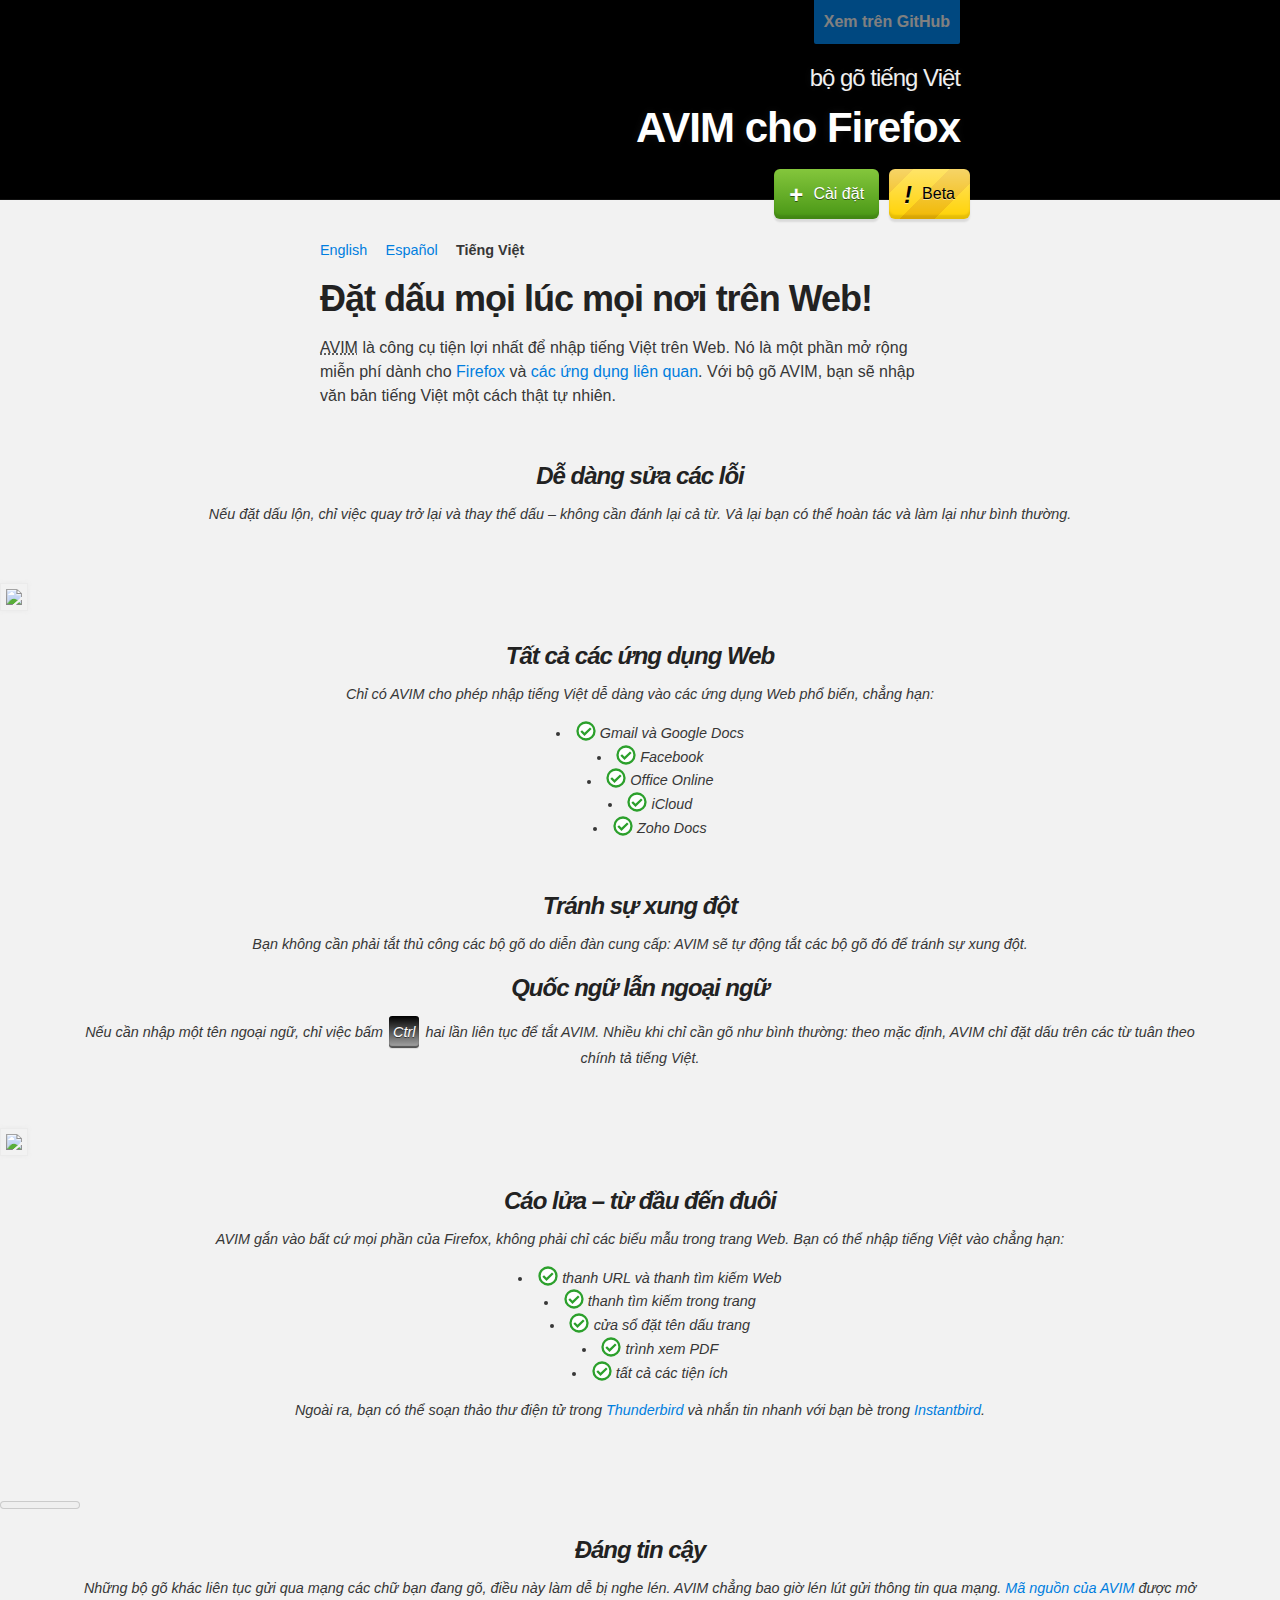
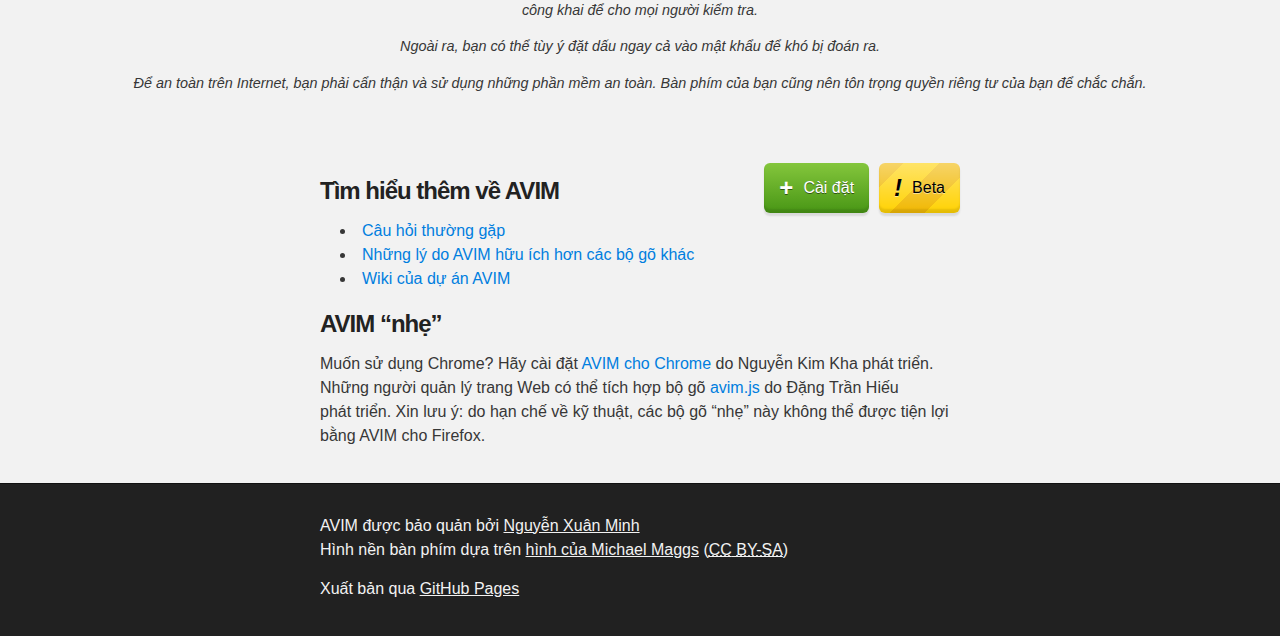
==== commit 5feb6520: "Facebook too" ====
--- a/index.html
+++ b/index.html
@@ -71,11 +71,11 @@
         <h3>Tất&nbsp;cả các ứng&nbsp;dụng Web</h3>
         <p>Chỉ&nbsp;có AVIM cho&nbsp;phép nhập tiếng&nbsp;Việt dễ&nbsp;dàng vào các ứng&nbsp;dụng Web phổ&nbsp;biến, chẳng&nbsp;hạn:</p>
         <ul class="checklist">
-          <li>Google&nbsp;Docs và Gmail</li>
+          <li>Gmail và Google&nbsp;Docs</li>
+          <li>Facebook</li>
           <li>Office&nbsp;Online</li>
           <li>iCloud</li>
           <li>Zoho&nbsp;Docs</li>
-          <li>Haiku&nbsp;Deck</li>
         </ul>
       </figcaption>
     </figure>
@@ -110,8 +110,8 @@
     <figure class="secure">
       <p class="anim password" data-chords="•|••|••|•••|•••|•••|••••|•••••"><span class="way-before-caret"></span><span class="before-caret" class="idle"></span><span class="after-caret"></span><span class="way-after-caret"></span><br /><meter class="password-strength" min="0" low="4" high="7" max="12" optimum="12" /></p>
       <figcaption>
-        <h3>An&nbsp;toàn hơn</h3>
-        <p>Những bộ&nbsp;gõ khác liên&nbsp;tục gửi qua mạng các chữ bạn đang gõ, điều này làm dễ bị nghe&nbsp;lén. AVIM chẳng bao&nbsp;giờ lén&nbsp;lút gửi thông&nbsp;tin qua mạng.</p>
+        <h3>Đáng tin&nbsp;cậy</h3>
+        <p>Những bộ&nbsp;gõ khác liên&nbsp;tục gửi qua mạng các chữ bạn đang gõ, điều này làm dễ bị nghe&nbsp;lén. AVIM chẳng bao&nbsp;giờ lén&nbsp;lút gửi thông&nbsp;tin qua mạng. <a href="https://github.com/1ec5/avim">Mã&nbsp;nguồn của AVIM</a> được mở công&nbsp;khai để&nbsp;cho mọi&nbsp;người kiểm&nbsp;tra.</p>
         <p>Ngoài&nbsp;ra, bạn có&nbsp;thể tùy&nbsp;ý đặt dấu ngay&nbsp;cả vào mật&nbsp;khẩu để khó bị đoán&nbsp;ra.</p>
         <p>Để an toàn trên Internet, bạn phải cẩn thận và sử dụng những phần mềm an toàn. Bàn phím của bạn cũng nên tôn trọng quyền riêng tư của bạn để chắc chắn.</p>
       </figcaption>
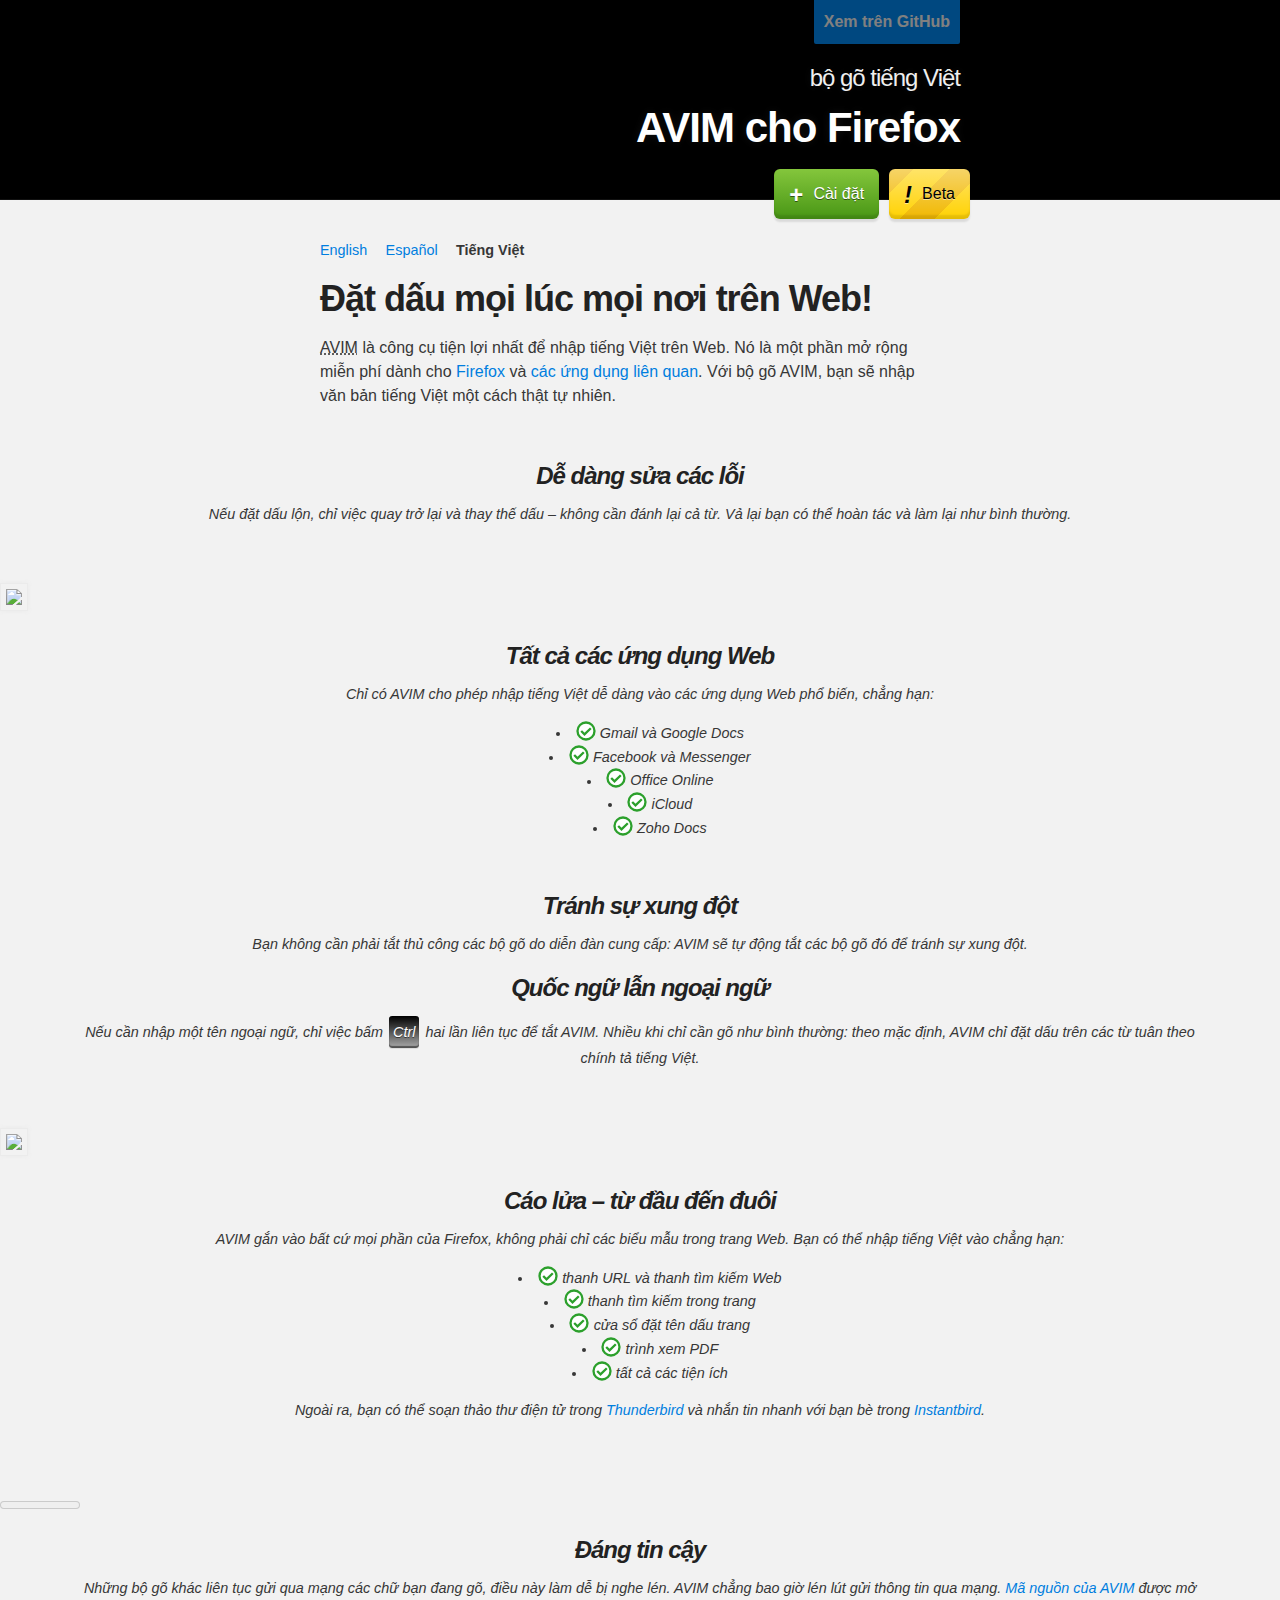
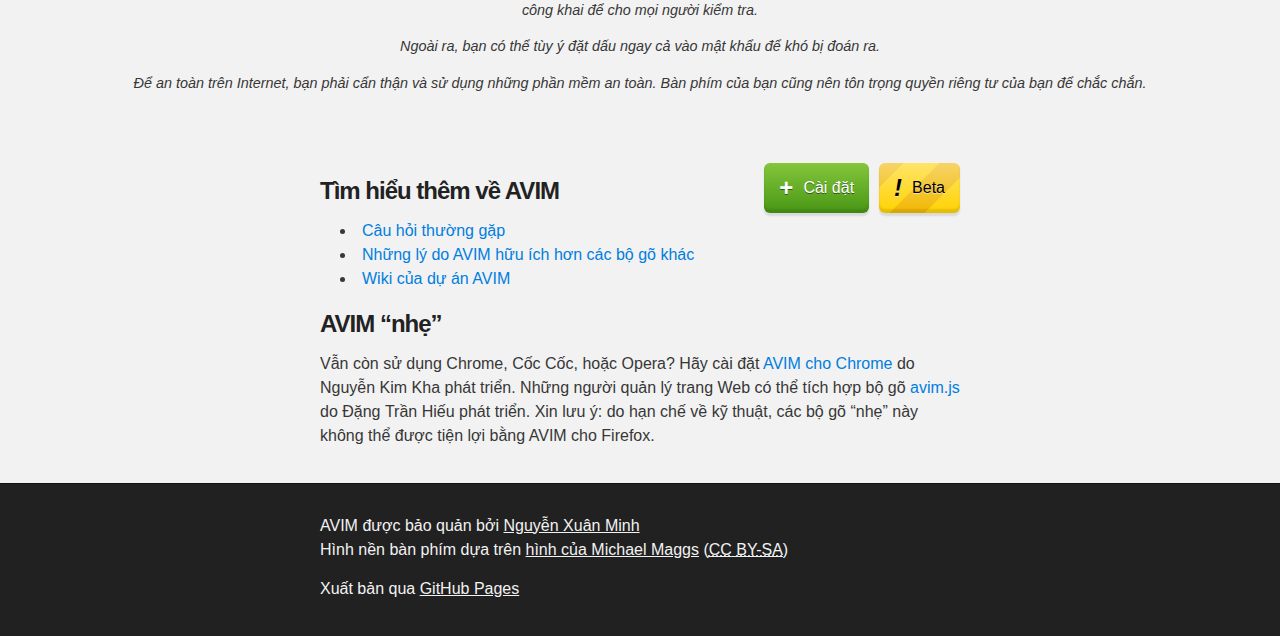
==== commit 071cc0e6: "Facebook Messenger is supported" ====
--- a/index.html
+++ b/index.html
@@ -33,8 +33,8 @@
             <section id="downloads">
               <!--<a class="zip_download_link" href="https://github.com/1ec5/avim/zipball/master">Tải về dự án này dưới dạng tập tin .zip</a>
               <a class="tar_download_link" href="https://github.com/1ec5/avim/tarball/master">Tải về dự án này dưới dạng tập tin tar.gz</a>-->
-              <a class="amo_beta_link" href="downloads/avim-beta.xpi" type="application/x-xpinstall">Beta</a>
-              <a class="amo_link" href="downloads/avim.xpi" type="application/x-xpinstall">Cài đặt</a>
+              <a class="amo_beta_link" href="https://addons.mozilla.org/vi/addon/avim/versions/?src=external-avim.1ec5.org">Beta</a>
+              <a class="amo_link" href="https://addons.mozilla.org/vi/addon/avim/?src=external-avim.1ec5.org">Cài đặt</a>
             </section>
         </header>
     </div>
@@ -72,7 +72,7 @@
         <p>Chỉ&nbsp;có AVIM cho&nbsp;phép nhập tiếng&nbsp;Việt dễ&nbsp;dàng vào các ứng&nbsp;dụng Web phổ&nbsp;biến, chẳng&nbsp;hạn:</p>
         <ul class="checklist">
           <li>Gmail và Google&nbsp;Docs</li>
-          <li>Facebook</li>
+          <li>Facebook và Messenger</li>
           <li>Office&nbsp;Online</li>
           <li>iCloud</li>
           <li>Zoho&nbsp;Docs</li>
@@ -119,8 +119,8 @@
     
 <section class="inner">
 
-<a class="amo_beta_link" href="downloads/avim-beta.xpi" type="application/x-xpinstall">Beta</a>
-<a class="amo_link" href="downloads/avim.xpi" type="application/x-xpinstall">Cài đặt</a>
+<a class="amo_beta_link" href="https://addons.mozilla.org/vi/addon/avim/versions/?src=external-avim.1ec5.org-bottom">Beta</a>
+<a class="amo_link" href="https://addons.mozilla.org/vi/addon/avim/?src=external-avim.1ec5.org-bottom">Cài đặt</a>
 
 <h3>Tìm&nbsp;hiểu thêm về AVIM</h3>
 
@@ -132,7 +132,7 @@
 
 <h3>AVIM “nhẹ”</h3>
 
-<p>Muốn sử&nbsp;dụng Chrome? Hãy cài&nbsp;đặt <a href="https://chrome.google.com/webstore/detail/avim-vietnamese-input-met/opgbbffpdglhkpglnlkiclakjlpiedoh?hl=vi">AVIM cho Chrome</a> do Nguyễn&nbsp;Kim&nbsp;Kha phát&nbsp;triển. Những người quản&nbsp;lý trang&nbsp;Web có&nbsp;thể tích&nbsp;hợp bộ&nbsp;gõ <a href="http://sourceforge.net/projects/rhos/" rel="bookmark" title="SourceForge.net: AVIM">avim.js</a> do Đặng&nbsp;Trần&nbsp;Hiếu phát&nbsp;triển. Xin lưu&nbsp;ý: do hạn&nbsp;chế về kỹ&nbsp;thuật, các bộ&nbsp;gõ “nhẹ” này không&nbsp;thể được tiện&nbsp;lợi bằng AVIM cho Firefox.</p>
+<p>Vẫn&nbsp;còn sử&nbsp;dụng Chrome, Cốc&nbsp;Cốc, hoặc Opera? Hãy cài&nbsp;đặt <a href="https://chrome.google.com/webstore/detail/avim-vietnamese-input-met/opgbbffpdglhkpglnlkiclakjlpiedoh?hl=vi">AVIM cho Chrome</a> do Nguyễn&nbsp;Kim&nbsp;Kha phát&nbsp;triển. Những người quản&nbsp;lý trang&nbsp;Web có&nbsp;thể tích&nbsp;hợp bộ&nbsp;gõ <a href="http://sourceforge.net/projects/rhos/" rel="bookmark" title="SourceForge.net: AVIM">avim.js</a> do Đặng&nbsp;Trần&nbsp;Hiếu phát&nbsp;triển. Xin lưu&nbsp;ý: do hạn&nbsp;chế về kỹ&nbsp;thuật, các bộ&nbsp;gõ “nhẹ” này không&nbsp;thể được tiện&nbsp;lợi bằng AVIM cho Firefox.</p>
       </section>
     </div>
 
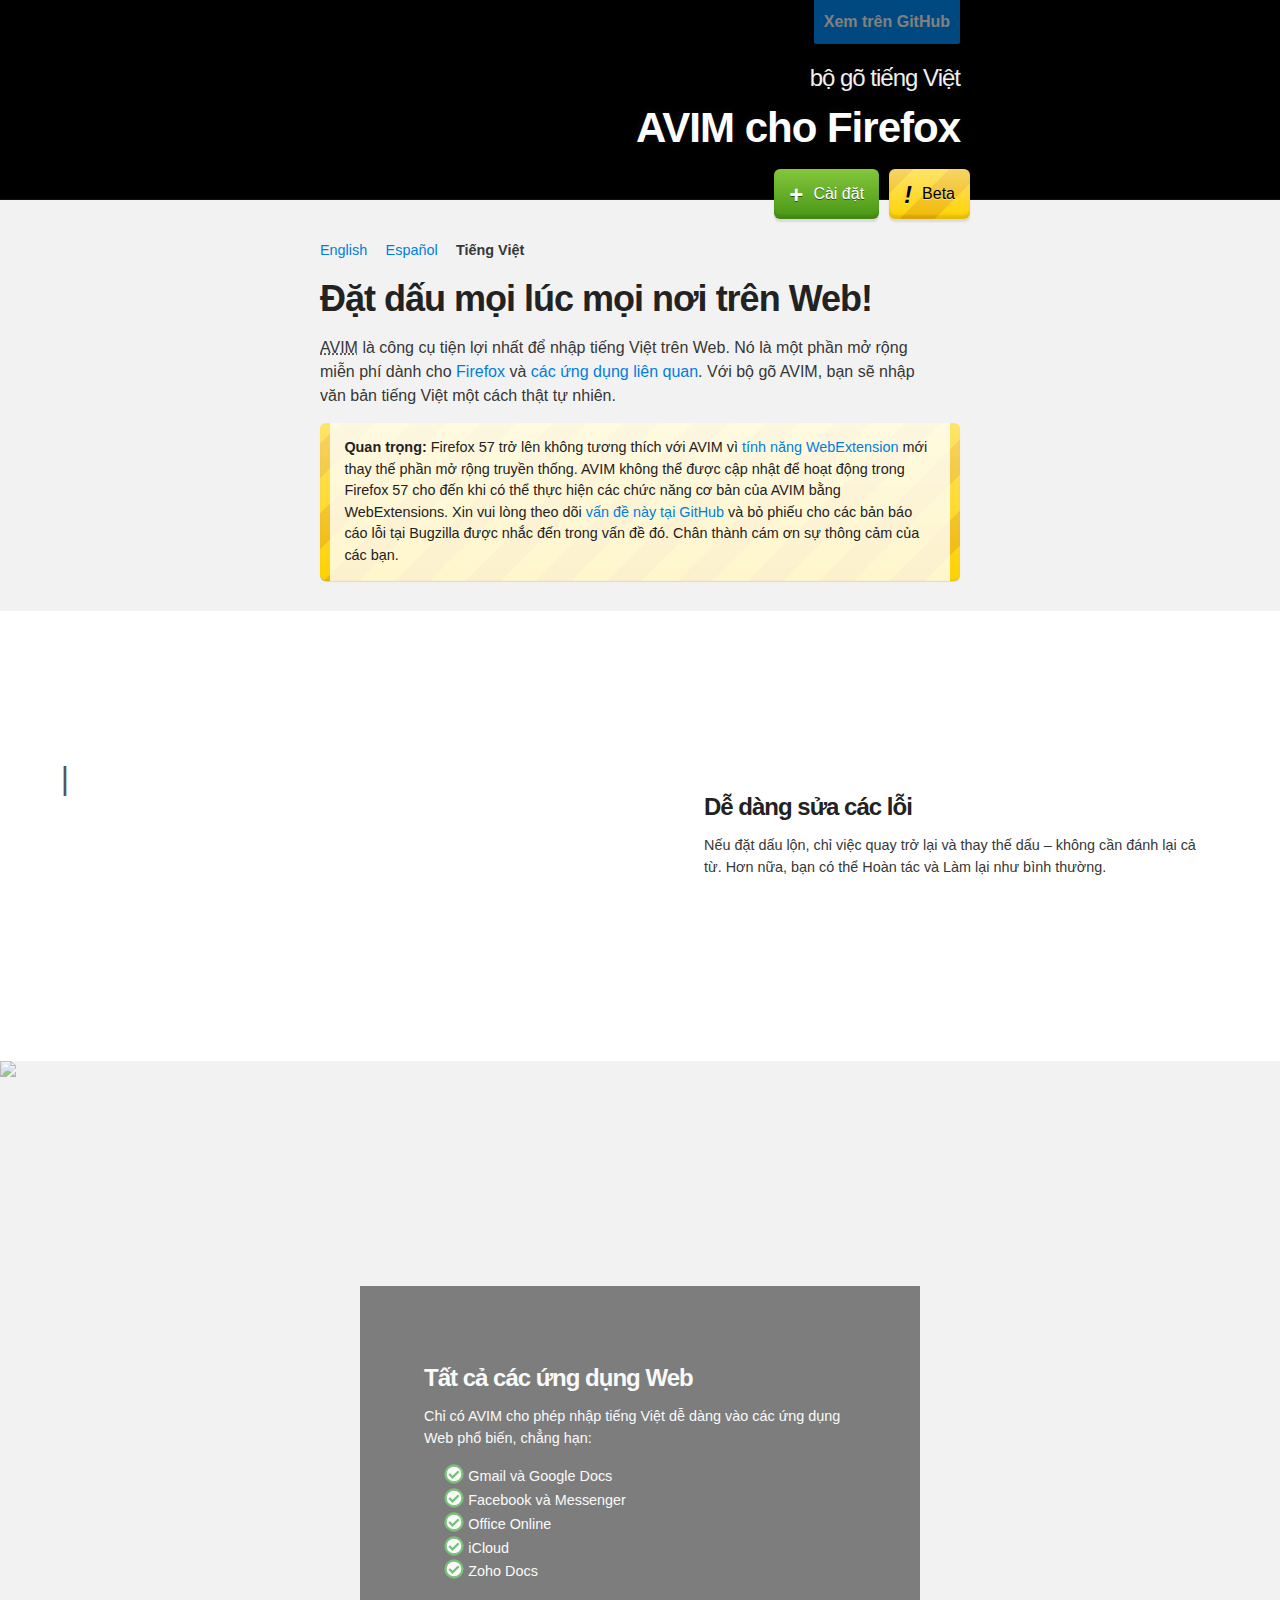
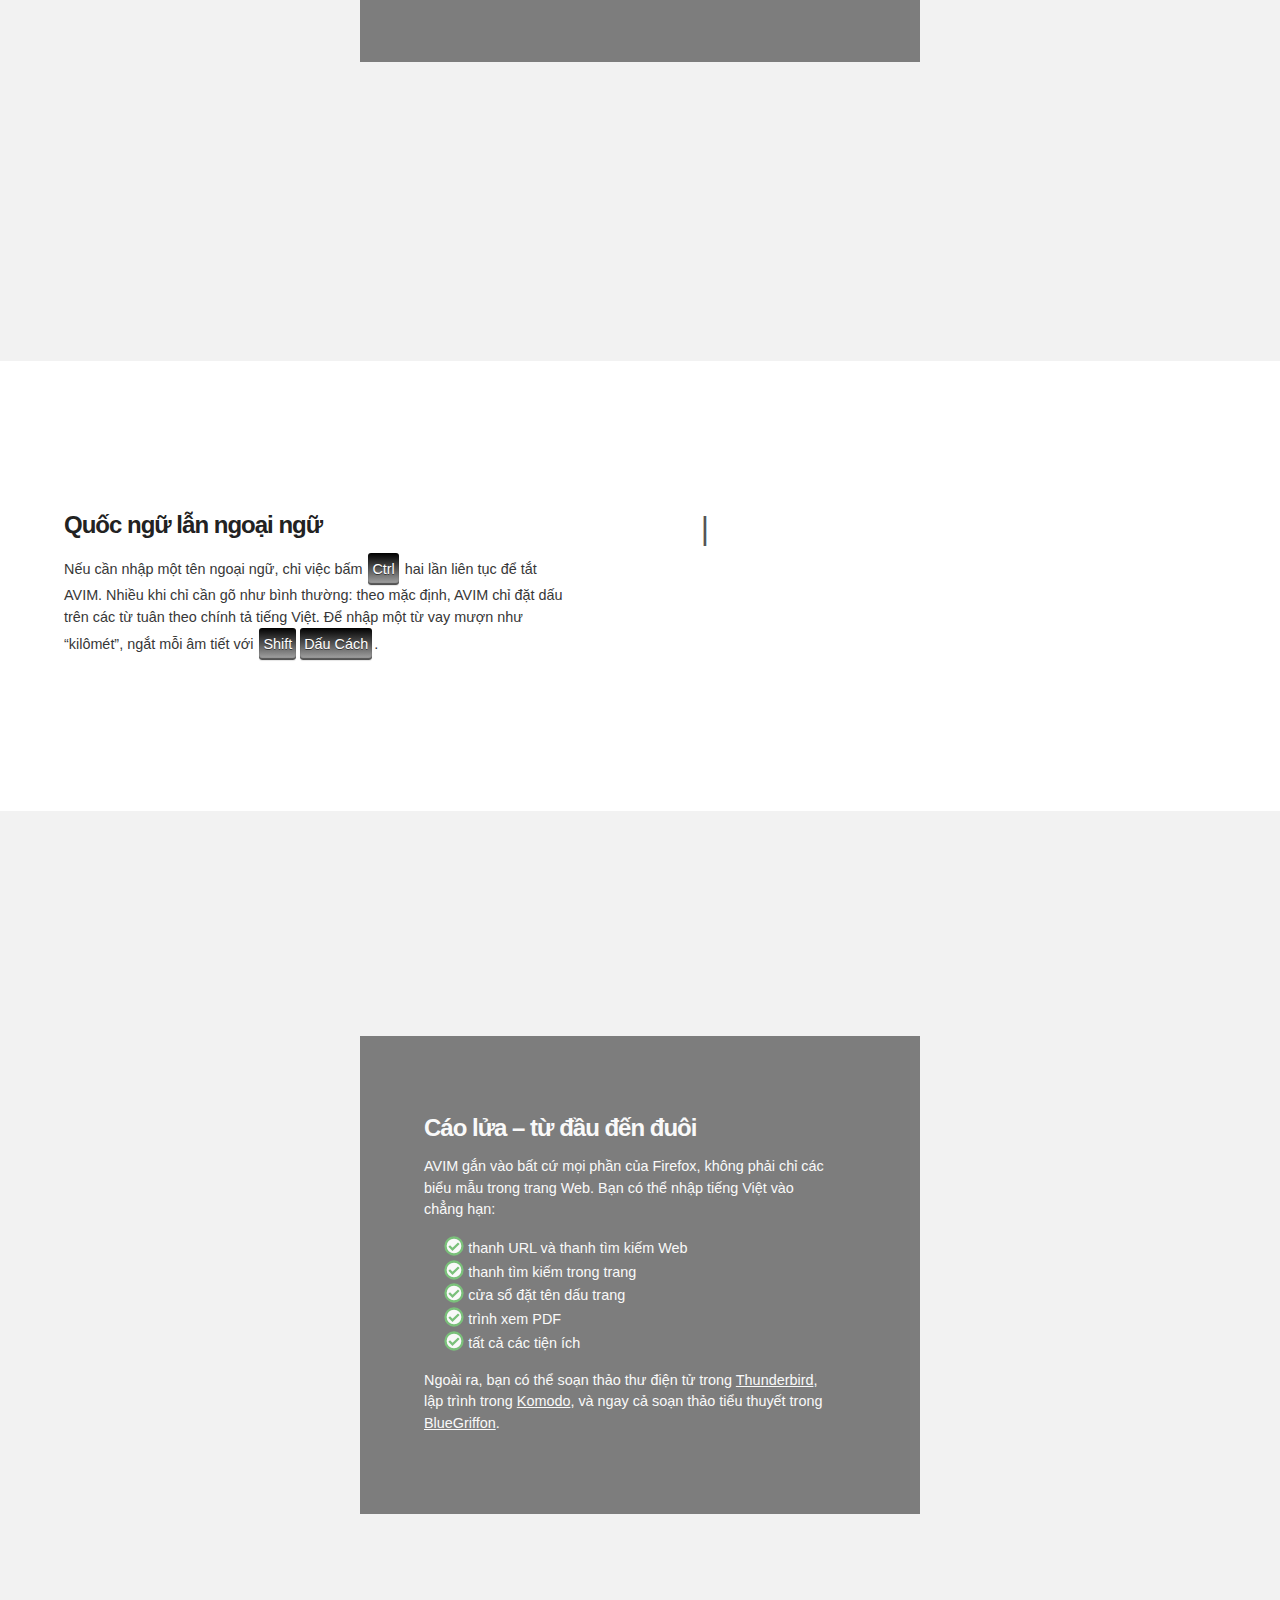
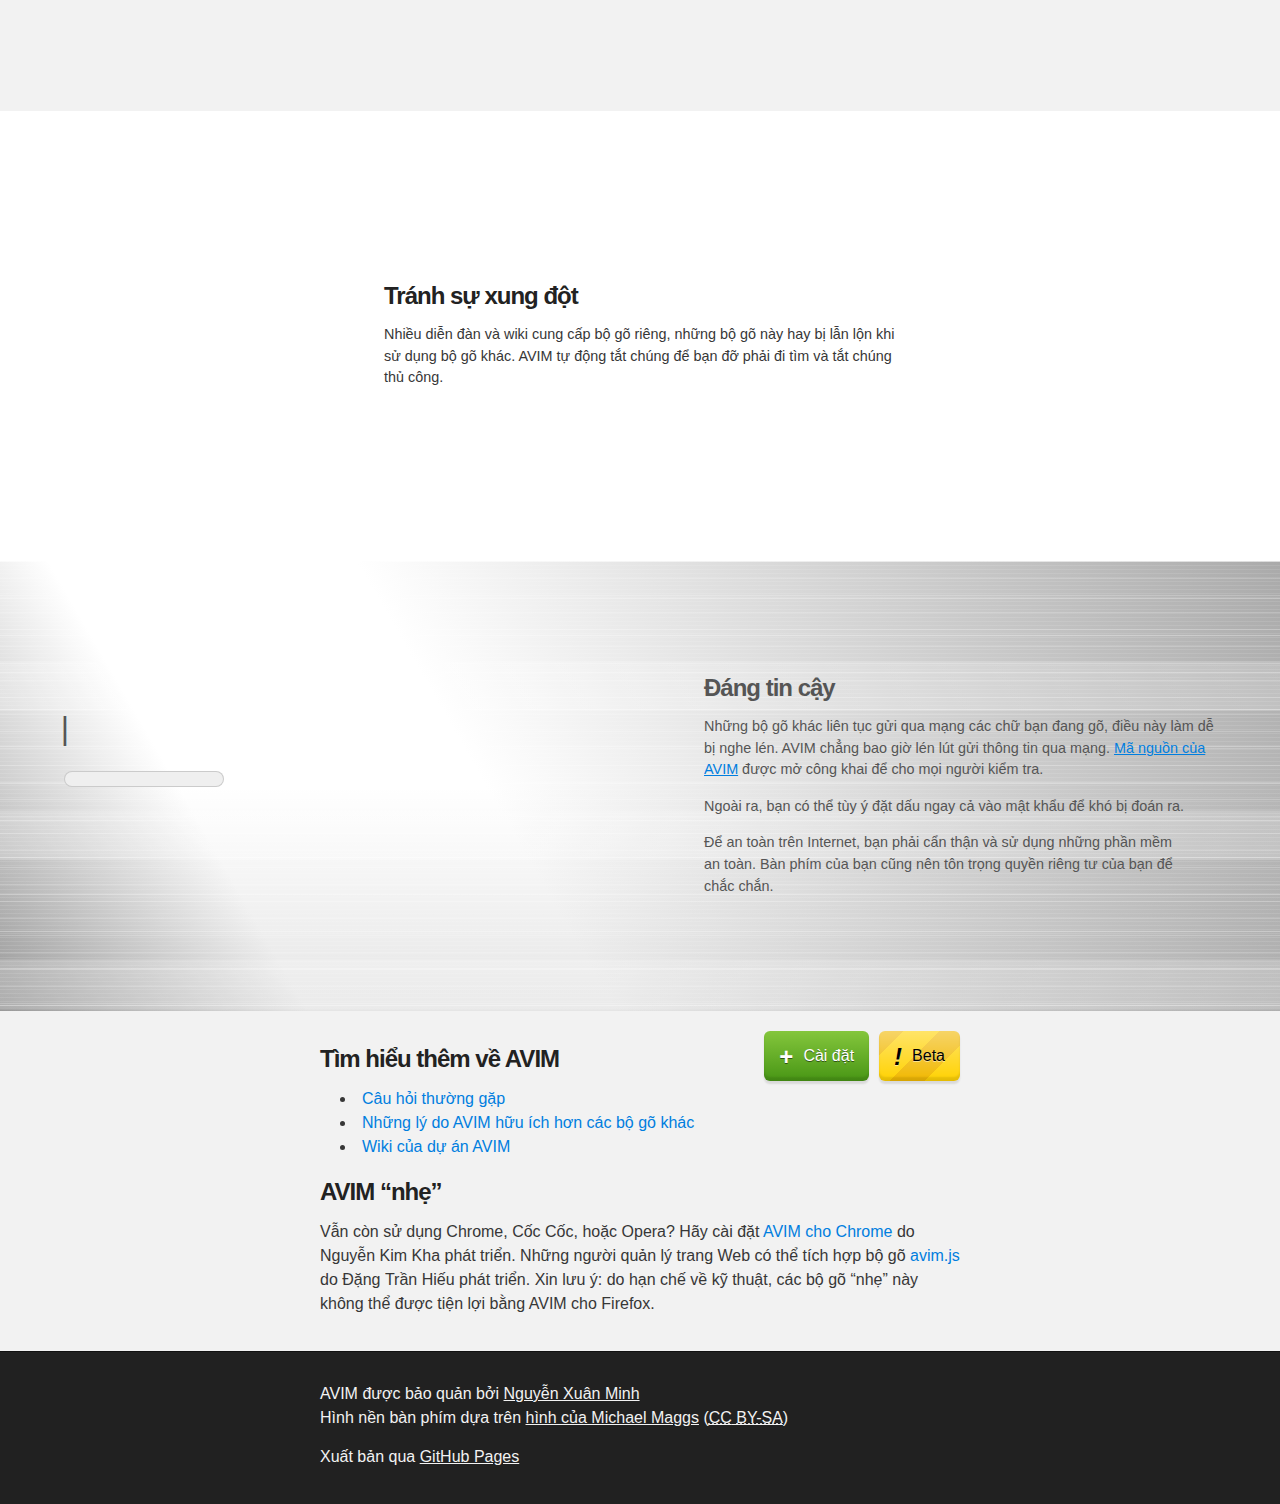
==== commit 627a8a46: "Added warning about Firefox 57+" ====
--- a/index.html
+++ b/index.html
@@ -33,7 +33,7 @@
             <section id="downloads">
               <!--<a class="zip_download_link" href="https://github.com/1ec5/avim/zipball/master">Tải về dự án này dưới dạng tập tin .zip</a>
               <a class="tar_download_link" href="https://github.com/1ec5/avim/tarball/master">Tải về dự án này dưới dạng tập tin tar.gz</a>-->
-              <a class="amo_beta_link" href="https://addons.mozilla.org/vi/addon/avim/versions/?src=external-avim.1ec5.org">Beta</a>
+              <a class="amo_beta_link" href="https://addons.mozilla.org/vi/addon/avim/versions/beta/?src=external-avim.1ec5.org">Beta</a>
               <a class="amo_link" href="https://addons.mozilla.org/vi/addon/avim/?src=external-avim.1ec5.org">Cài đặt</a>
             </section>
         </header>
@@ -55,13 +55,17 @@
 
 <p><acronym title="Advanced Vietnamese Input Method">AVIM</acronym> là công&nbsp;cụ tiện&nbsp;lợi nhất để nhập tiếng&nbsp;Việt trên Web. Nó là một phần&nbsp;mở&nbsp;rộng miễn&nbsp;phí dành&nbsp;cho <a href="http://www.mozilla.org/vi/firefox/">Firefox</a> và <a href="https://github.com/1ec5/avim/wiki/Yêu-cầu-hệ-thống">các ứng&nbsp;dụng liên&nbsp;quan</a>. Với bộ&nbsp;gõ AVIM, bạn sẽ nhập văn&nbsp;bản tiếng&nbsp;Việt một&nbsp;cách thật tự&nbsp;nhiên.</p>
 
+<div class="warning">
+	<p><strong>Quan trọng:</strong> Firefox 57 trở lên không tương thích với AVIM vì <a href="https://support.mozilla.org/vi/kb/firefox-add-technology-modernizing">tính năng WebExtension</a> mới thay thế phần mở rộng truyền thống. AVIM không thể được cập nhật để hoạt động trong Firefox 57 cho đến khi có thể thực hiện các chức năng cơ bản của AVIM bằng WebExtensions. Xin vui lòng theo dõi <a href="https://github.com/1ec5/avim/issues/141">vấn đề này tại GitHub</a> và bỏ phiếu cho các bản báo cáo lỗi tại Bugzilla được nhắc đến trong vấn đề đó. Chân thành cám ơn sự thông cảm của các bạn.</p>
+</div>
+
     </section>
     
     <figure class="anim-wrapper">
       <p class="anim" data-chords="H|Ho|Hom|Hôm|Hôm |Hôm q|Hôm qu|Hôm qua|Hôm qua |Hôm qua |Hôm qua d|Hôm qua đ|Hôm qua đi|Hôm qua đi |Hôm qua đi t|Hôm qua đi tr|Hôm qua đi tre|Hôm qua đi trê|Hôm qua đi trên|Hôm qua đi trên |Hôm qua đi trên n|Hôm qua đi trên nh|Hôm qua đi trên nhu|Hôm qua đi trên nhun|Hôm qua đi trên nhung|Hôm qua đi trên nhưng|Hôm qua đi trên những|Hôm qua đi trên những |Hôm qua đi trên những c|Hôm qua đi trên những co|Hôm qua đi trên những con|Hôm qua đi trên những con |Hôm qua đi trên những con d|Hôm qua đi trên những con du|Hôm qua đi trên những con duo|Hôm qua đi trên những con duon|Hôm qua đi trên những con duong|Hôm qua đi trên những con đuong|Hôm qua đi trên những con đuong |Hôm qua đi trên những con đuong n|Hôm qua đi trên những con đuong ng|Hôm qua đi trên những con đuong ngo|Hôm qua đi trên những con đuong ngoa|Hôm qua đi trên những con đuong ngoan|Hôm qua đi trên những con đuong ngoăn|Hôm qua đi trên những con đuong ngoă/n|Hôm qua đi trên những con đuong ngo/ăn|Hôm qua đi trên những con đuong ng/oăn|Hôm qua đi trên những con đuong n/goăn|Hôm qua đi trên những con đuong /ngoăn|Hôm qua đi trên những con đuong/ ngoăn|Hôm qua đi trên những con đương/ ngoăn|Hôm qua đi trên những con đường/ ngoăn|Hôm qua đi trên những con đường /ngoăn|Hôm qua đi trên những con đường n/goăn|Hôm qua đi trên những con đường ng/oăn|Hôm qua đi trên những con đường ngo/ăn|Hôm qua đi trên những con đường ngoă/n|Hôm qua đi trên những con đường ngoặ/n|Hôm qua đi trên những con đường ngoằ/n|Hôm qua đi trên những con đường ngoằn|Hôm qua đi trên những con đường ngoằn |Hôm qua đi trên những con đường ngoằn n|Hôm qua đi trên những con đường ngoằn ngo|Hôm qua đi trên những con đường ngoằn ngoe|Hôm qua đi trên những con đường ngoằn ngoeo|Hôm qua đi trên những con đường ngoằn ngoèo|Hôm qua đi trên những con đường ngoằn ngoèo."><span class="way-before-caret"></span><span class="before-caret" class="idle"></span><span class="after-caret"></span><span class="way-after-caret"></span></p>
       <figcaption>
         <h3>Dễ&nbsp;dàng sửa các lỗi</h3>
-        <p>Nếu đặt dấu lộn, chỉ&nbsp;việc quay trở&nbsp;lại và thay&nbsp;thế dấu&nbsp;– không cần đánh&nbsp;lại cả từ. Vả&nbsp;lại bạn có&nbsp;thể hoàn&nbsp;tác và làm&nbsp;lại như bình&nbsp;thường.</p>
+        <p>Nếu đặt dấu lộn, chỉ&nbsp;việc quay trở&nbsp;lại và thay&nbsp;thế dấu&nbsp;– không cần đánh&nbsp;lại cả từ. Hơn&nbsp;nữa, bạn có&nbsp;thể Hoàn&nbsp;tác và Làm&nbsp;lại như bình&nbsp;thường.</p>
       </figcaption>
     </figure>
     
@@ -81,14 +85,15 @@
     </figure>
     
     <figure>
-      <figcaption>
+      <!--<figcaption>
         <h3>Tránh sự&nbsp;xung&nbsp;đột</h3>
         <p>Bạn không cần&nbsp;phải tắt thủ&nbsp;công các bộ&nbsp;gõ do diễn&nbsp;đàn cung&nbsp;cấp: AVIM sẽ tự&nbsp;động tắt các bộ&nbsp;gõ đó để tránh sự&nbsp;xung&nbsp;đột.</p>
-      </figcaption>
+      </figcaption>-->
       <figcaption>
         <h3>Quốc&nbsp;ngữ lẫn ngoại&nbsp;ngữ</h3>
-        <p>Nếu cần nhập một tên ngoại&nbsp;ngữ, chỉ&nbsp;việc bấm <span class="keystrokes"><kbd class="modifier">Ctrl</kbd></span> hai lần liên&nbsp;tục để tắt AVIM. Nhiều&nbsp;khi chỉ&nbsp;cần gõ như bình&nbsp;thường: theo mặc&nbsp;định, AVIM chỉ đặt dấu trên các từ tuân&nbsp;theo chính&nbsp;tả tiếng&nbsp;Việt.</p>
+        <p>Nếu cần nhập một tên ngoại&nbsp;ngữ, chỉ&nbsp;việc bấm <span class="keystrokes"><kbd class="modifier">Ctrl</kbd></span> hai lần liên&nbsp;tục để tắt AVIM. Nhiều&nbsp;khi chỉ&nbsp;cần gõ như bình&nbsp;thường: theo mặc&nbsp;định, AVIM chỉ đặt dấu trên các từ tuân&nbsp;theo chính&nbsp;tả tiếng&nbsp;Việt. Để nhập một từ vay&nbsp;mượn như “kilômét”, ngắt mỗi âm&nbsp;tiết với <span class="keystrokes"><kbd class="modifier">Shift</kbd><kbd class="modifier">Dấu&nbsp;cách</kbd></span>.</p>
       </figcaption>
+      <p class="anim" data-chords="D|Đ|Đu|Đuo|Đuon|Đuong|Đương|Đường|Đường |Đường k|Đường ke|Đường keo|Đường kéo|Đường kéo |Đường kéo d|Đường kéo da|Đường kéo dai|Đường kéo dài|Đường kéo dài |Đường kéo dài h|Đường kéo dài ha|Đường kéo dài han|Đường kéo dài hang|Đường kéo dài hàng|Đường kéo dài hàng |Đường kéo dài hàng c|Đường kéo dài hàng ch|Đường kéo dài hàng chu|Đường kéo dài hàng chuc|Đường kéo dài hàng chục|Đường kéo dài hàng chục |Đường kéo dài hàng chục k|Đường kéo dài hàng chục ki|Đường kéo dài hàng chục {ki}l|Đường kéo dài hàng chục {ki}lo|Đường kéo dài hàng chục kilô|Đường kéo dài hàng chục ki{lô}m|Đường kéo dài hàng chục ki{lô}me|Đường kéo dài hàng chục ki{lô}met|Đường kéo dài hàng chục ki{lô}mét|Đường kéo dài hàng chục kilômét |Đường kéo dài hàng chục kilômét t|Đường kéo dài hàng chục kilômét tu|Đường kéo dài hàng chục kilômét tư|Đường kéo dài hàng chục kilômét từ|Đường kéo dài hàng chục kilômét từ |Đường kéo dài hàng chục kilômét từ O|Đường kéo dài hàng chục kilômét từ Oa|Đường kéo dài hàng chục kilômét từ {Oa}s|Đường kéo dài hàng chục kilômét từ {Oa}si|Đường kéo dài hàng chục kilômét từ {Oa}sin|Đường kéo dài hàng chục kilômét từ Oasinh|Đường kéo dài hàng chục kilômét từ Oa{sinh}t|Đường kéo dài hàng chục kilômét từ Oa{sinh}to|Đường kéo dài hàng chục kilômét từ Oa{sinh}ton|Đường kéo dài hàng chục kilômét từ Oa{sinh}tơn|Đường kéo dài hàng chục kilômét từ Oasinhtơn |Đường kéo dài hàng chục kilômét từ Oasinhtơn t|Đường kéo dài hàng chục kilômét từ Oasinhtơn to|Đường kéo dài hàng chục kilômét từ Oasinhtơn toi|Đường kéo dài hàng chục kilômét từ Oasinhtơn tơi|Đường kéo dài hàng chục kilômét từ Oasinhtơn tới|Đường kéo dài hàng chục kilômét từ Oasinhtơn tới |Đường kéo dài hàng chục kilômét từ Oasinhtơn tới B|Đường kéo dài hàng chục kilômét từ Oasinhtơn tới Ba|Đường kéo dài hàng chục kilômét từ Oasinhtơn tới Bal|Đường kéo dài hàng chục kilômét từ Oasinhtơn tới Balt|Đường kéo dài hàng chục kilômét từ Oasinhtơn tới Balti|Đường kéo dài hàng chục kilômét từ Oasinhtơn tới Baltim|Đường kéo dài hàng chục kilômét từ Oasinhtơn tới Baltimo|Đường kéo dài hàng chục kilômét từ Oasinhtơn tới Baltimore|Đường kéo dài hàng chục kilômét từ Oasinhtơn tới Baltimore."><span class="way-before-caret"></span><span class="before-caret" class="idle"></span><span class="after-caret"></span><span class="way-after-caret"></span></p>
     </figure>
     
     <figure class="ambient">
@@ -103,7 +108,14 @@
           <li>trình&nbsp;xem PDF</li>
           <li>tất&nbsp;cả các tiện&nbsp;ích</li>
         </ul>
-        <p>Ngoài&nbsp;ra, bạn có&nbsp;thể soạn&nbsp;thảo thư điện&nbsp;tử trong <a href="https://www.mozilla.org/vi/thunderbird/">Thunderbird</a> và nhắn&nbsp;tin nhanh với bạn&nbsp;bè trong <a href="http://www.instantbird.com/">Instantbird</a>.</p>
+        <p>Ngoài&nbsp;ra, bạn có&nbsp;thể soạn&nbsp;thảo thư điện&nbsp;tử trong <a href="https://www.mozilla.org/vi/thunderbird/">Thunderbird</a>, lập&nbsp;trình trong <a href="https://www.activestate.com/komodo-ide">Komodo</a>, và ngay&nbsp;cả soạn&nbsp;thảo tiểu&nbsp;thuyết trong <a href="http://bluegriffon.org/">BlueGriffon</a>.</p>
+      </figcaption>
+    </figure>
+    
+    <figure>
+      <figcaption>
+        <h3>Tránh sự&nbsp;xung&nbsp;đột</h3>
+        <p>Nhiều diễn&nbsp;đàn và wiki cung&nbsp;cấp bộ&nbsp;gõ riêng, những bộ&nbsp;gõ này hay bị lẫn&nbsp;lộn khi sử&nbsp;dụng bộ&nbsp;gõ khác. AVIM tự&nbsp;động tắt chúng để bạn đỡ phải đi tìm và tắt chúng thủ&nbsp;công.</p>
       </figcaption>
     </figure>
     
@@ -113,13 +125,13 @@
         <h3>Đáng tin&nbsp;cậy</h3>
         <p>Những bộ&nbsp;gõ khác liên&nbsp;tục gửi qua mạng các chữ bạn đang gõ, điều này làm dễ bị nghe&nbsp;lén. AVIM chẳng bao&nbsp;giờ lén&nbsp;lút gửi thông&nbsp;tin qua mạng. <a href="https://github.com/1ec5/avim">Mã&nbsp;nguồn của AVIM</a> được mở công&nbsp;khai để&nbsp;cho mọi&nbsp;người kiểm&nbsp;tra.</p>
         <p>Ngoài&nbsp;ra, bạn có&nbsp;thể tùy&nbsp;ý đặt dấu ngay&nbsp;cả vào mật&nbsp;khẩu để khó bị đoán&nbsp;ra.</p>
-        <p>Để an toàn trên Internet, bạn phải cẩn thận và sử dụng những phần mềm an toàn. Bàn phím của bạn cũng nên tôn trọng quyền riêng tư của bạn để chắc chắn.</p>
+        <p>Để an&nbsp;toàn trên Internet, bạn phải cẩn&nbsp;thận và sử&nbsp;dụng những phần&nbsp;mềm an&nbsp;toàn. Bàn&nbsp;phím của bạn cũng nên tôn&nbsp;trọng quyền riêng&nbsp;tư của bạn để chắc&nbsp;chắn.</p>
       </figcaption>
     </figure>
     
 <section class="inner">
 
-<a class="amo_beta_link" href="https://addons.mozilla.org/vi/addon/avim/versions/?src=external-avim.1ec5.org-bottom">Beta</a>
+<a class="amo_beta_link" href="https://addons.mozilla.org/vi/addon/avim/versions/beta/?src=external-avim.1ec5.org-bottom">Beta</a>
 <a class="amo_link" href="https://addons.mozilla.org/vi/addon/avim/?src=external-avim.1ec5.org-bottom">Cài đặt</a>
 
 <h3>Tìm&nbsp;hiểu thêm về AVIM</h3>
--- a/stylesheets/stylesheet.css
+++ b/stylesheets/stylesheet.css
@@ -322,7 +322,7 @@
 
 #header_wrap {
   background-color: #000;
-  background-image: url(../images/qwerty.png);
+  background-image: url(../images/qwerty.jpg);
   background-position: center 60%;
   background-repeat: no-repeat;
 }
@@ -488,12 +488,292 @@
   word-spacing: 0.5em;
 }
 
+.warning {
+  background: #ffd203;
+  background-image: linear-gradient(rgba(255, 255, 255, 0.4), rgba(255, 255, 255, 0)), repeating-linear-gradient(-45deg, #ffd203, #ffd203 25px, #f1b802 25px, #f1b802 50px);
+  color: #000;
+  border-radius: 6px;
+  font-size: 90%;
+  box-shadow: 0px 1px 1px rgba(0, 0, 0, 0.1), 0px -1px 1px rgba(0, 0, 0, 0.1) inset;
+}
+
+.warning > p {
+ background: rgba(255, 255, 255, 0.8);
+ color: #222222;
+ margin: 10px;
+ padding: 1em;
+}
+
 .carousel-footer button:first-of-type::before {
   content: "« ";
 }
 
 .carousel-footer button:last-of-type::after {
   content: " »";
+}
+
+@-webkit-keyframes blink {
+  from {
+	opacity: 1;
+  }
+  50% {
+	opacity: 1;
+  }
+  55% {
+	opacity: 0;
+  }
+  to {
+	opacity: 0;
+  }
+}
+
+@keyframes blink {
+  from {
+	opacity: 1;
+  }
+  50% {
+	opacity: 1;
+  }
+  55% {
+	opacity: 0;
+  }
+  to {
+	opacity: 0;
+  }
+}
+
+#main_content_wrap > figure {
+  margin: 0;
+  position: relative;
+  overflow: hidden;
+}
+
+#main_content_wrap > figure:not(.ambient) {
+  display: -webkit-flex;
+  display: flex;
+  min-height: 50vh;
+  background: white;
+}
+
+#main_content_wrap > figure.ambient {
+  height: 50vh;
+  padding-top: 50vh;
+}
+
+/*#main_content_wrap > figure.ambient {
+  background:
+	radial-gradient(circle at top left, rgba(255, 255, 255, 1) 1%, transparent 4%),
+	radial-gradient(circle at top left, rgba(255, 255, 255, 0.8) 1%, transparent 40%),
+	linear-gradient(to bottom, transparent, rgba(255, 255, 255, 0.5)),
+	radial-gradient(closest-side at center bottom, skyblue 60%, cornflowerblue 80%);
+}*/
+
+#main_content_wrap > figure.ambient:hover::after {
+  opacity: 0;
+}
+
+#main_content_wrap > figure .anim {
+  color: #555;
+  font-size: 200%;
+  margin: auto;
+  padding: 5%;
+  width: 40%;
+  height: 5em;
+}
+
+#main_content_wrap > figure .ambiance {
+  position: absolute;
+  border: 0;
+  box-shadow: none;
+  padding: 0;
+  margin: 0;
+  min-width: 100%;
+}
+
+#main_content_wrap > figure .ambiance.scan-horizontal {
+  top: 0;
+  left: 0;
+  transition: left ease-in-out 2s, min-width ease 1.5s;
+}
+
+#main_content_wrap > figure:hover .ambiance.scan-horizontal {
+  min-width: 150%;
+  left: -50%;
+  transition: left ease-out 30s, min-width ease 2.5s;
+}
+
+@keyframes scan-toolbars {
+  from {
+	min-width: 100%;
+	bottom: -50%;
+	opacity: 1;
+  }
+  0.5% {
+	opacity: 0;
+  }
+  1% {
+	min-width: 100%;
+	bottom: -50%;
+  }
+  2% {
+	min-width: 200%;
+	bottom: -40%;
+	opacity: 0;
+  }
+  8% {
+	min-width: 250%;
+	bottom: 0;
+	opacity: 1;
+  }
+  15% {
+	min-width: 250%;
+	bottom: 0;
+  }
+  to {
+	min-width: 100%;
+	bottom: -50%;
+  }
+}
+
+#main_content_wrap > figure .ambiance.scan-toolbars {
+  bottom: -50%;
+  transition: opacity ease 0.5s, bottom ease 1.5s, min-width ease 1.5s;
+}
+
+#main_content_wrap > figure:hover .ambiance.scan-toolbars {
+  animation: scan-toolbars 30s 1.5s;
+  animation-fill-mode: forwards;
+}
+
+#main_content_wrap > figure figcaption {
+  width: 40%;
+  padding: 5%;
+  text-align: left;
+  font-style: normal;
+}
+
+#main_content_wrap > figure.ambient {
+  opacity: 0.6;
+  transition: opacity ease 0.5s 1s;
+}
+
+#main_content_wrap > figure.ambient:hover {
+  opacity: 1;
+  transition: opacity ease 0.5s 0.5s;
+}
+
+#main_content_wrap > figure.ambient figcaption {
+  position: relative;
+  z-index: 200;
+  top: -50%;
+  width: 30em;
+  max-width: 100%;
+  background: rgba(0, 0, 0, 0.8);
+}
+
+#main_content_wrap > figure.ambient figcaption * {
+  color: white;
+}
+
+#main_content_wrap > figure.ambient figcaption a {
+  text-decoration: underline;
+}
+
+#main_content_wrap > figure.secure {
+  background:
+	repeating-linear-gradient(to bottom, transparent 1px, transparent 37px, rgba(255, 255, 255, 0.6) 38px),
+	repeating-linear-gradient(to bottom, transparent 1px, transparent 17px, rgba(255, 255, 255, 0.4) 18px),
+	repeating-linear-gradient(to bottom, transparent 1px, transparent 4px, rgba(255, 255, 255, 0.2) 5px),
+	repeating-linear-gradient(to bottom, transparent 1px, transparent 100px, rgba(255, 255, 255, 0.2) 101px, rgba(255, 255, 255, 0.2) 150px),
+	linear-gradient(to bottom, transparent 50%, rgba(0, 0, 0, 0.1)),
+	linear-gradient(60deg, #aaa, white 20%, white 40%, #aaa);
+}
+
+#main_content_wrap > figure.secure a {
+  color: #007EDF !important;
+  text-decoration: underline;
+}
+
+@media (-webkit-min-device-pixel-ratio: 2),
+  (min--moz-device-pixel-ratio: 2),
+  (-o-min-device-pixel-ratio: 2),
+  (min-resolution: 2dppx),
+  (min-resolution: 192dpi) {
+  #main_content_wrap > figure.secure {
+	background:
+	  repeating-linear-gradient(to bottom, transparent 1px, transparent 37px, rgba(255, 255, 255, 0.6) 37.5px),
+	  repeating-linear-gradient(to bottom, transparent 1px, transparent 17px, rgba(255, 255, 255, 0.4) 17.5px),
+	  repeating-linear-gradient(to bottom, transparent 1px, transparent 4px, rgba(255, 255, 255, 0.2) 4.5px),
+	  repeating-linear-gradient(to bottom, transparent 1px, transparent 100px, rgba(255, 255, 255, 0.2) 100.5px, rgba(255, 255, 255, 0.2) 150px),
+	  linear-gradient(to bottom, transparent 50%, rgba(0, 0, 0, 0.1)),
+	  linear-gradient(60deg, #aaa, white 20%, white 40%, #aaa);
+  }
+}
+
+#main_content_wrap > figure.secure * {
+  color: #555 !important;
+}
+
+.way-before-caret, .way-after-caret {
+  white-space: pre-wrap;
+}
+
+.before-caret, .after-caret {
+  white-space: pre;
+}
+
+.way-before-caret.selected,
+.before-caret.selected,
+.after-caret.selected,
+.way-after-caret.selected {
+  background: TextSelectBackground;
+  color: HighlightText;
+}
+
+/* Bug 656378 */
+@media (-moz-mac-graphite-theme), (-moz-mac-yosemite-theme), (-moz-mac-lion-theme) {
+  .way-before-caret.selected,
+  .before-caret.selected,
+  .after-caret.selected,
+  .way-after-caret.selected {
+	background: -moz-dragtargetzone;
+	color: -moz-FieldText;
+  }
+}
+
+.before-caret:not(.selected):not(.syllable)::after,
+.syllable + .after-caret::after {
+  content: "|";
+  position: absolute;
+  margin-left: -0.1em;
+  margin-top: -0.05em;
+}
+.before-caret.idle::after {
+  -webkit-animation-duration: 1.2s;
+  -webkit-animation-name: blink;
+  -webkit-animation-iteration-count: infinite;
+  animation-duration: 1.2s;
+  animation-name: blink;
+  animation-iteration-count: infinite;
+}
+
+@-webkit-keyframes gone {
+  from {
+	outline-color: black;
+  }
+}
+
+@keyframes gone {
+  from {
+	outline-color: black;
+  }
+}
+
+.before-caret.syllable {
+  outline: 1px solid;
+  outline-color: transparent;
+  -webkit-animation: 0.4s ease-in-out gone;
+  animation: 0.4s ease-in-out gone;
 }
 
 #compare-methods caption {
@@ -510,6 +790,11 @@
 
 #compare-methods th[scope="row"] {
   text-align: center;
+}
+
+.checklist li,
+.checklist dd {
+  list-style-type: none;
 }
 
 .checklist li::before,
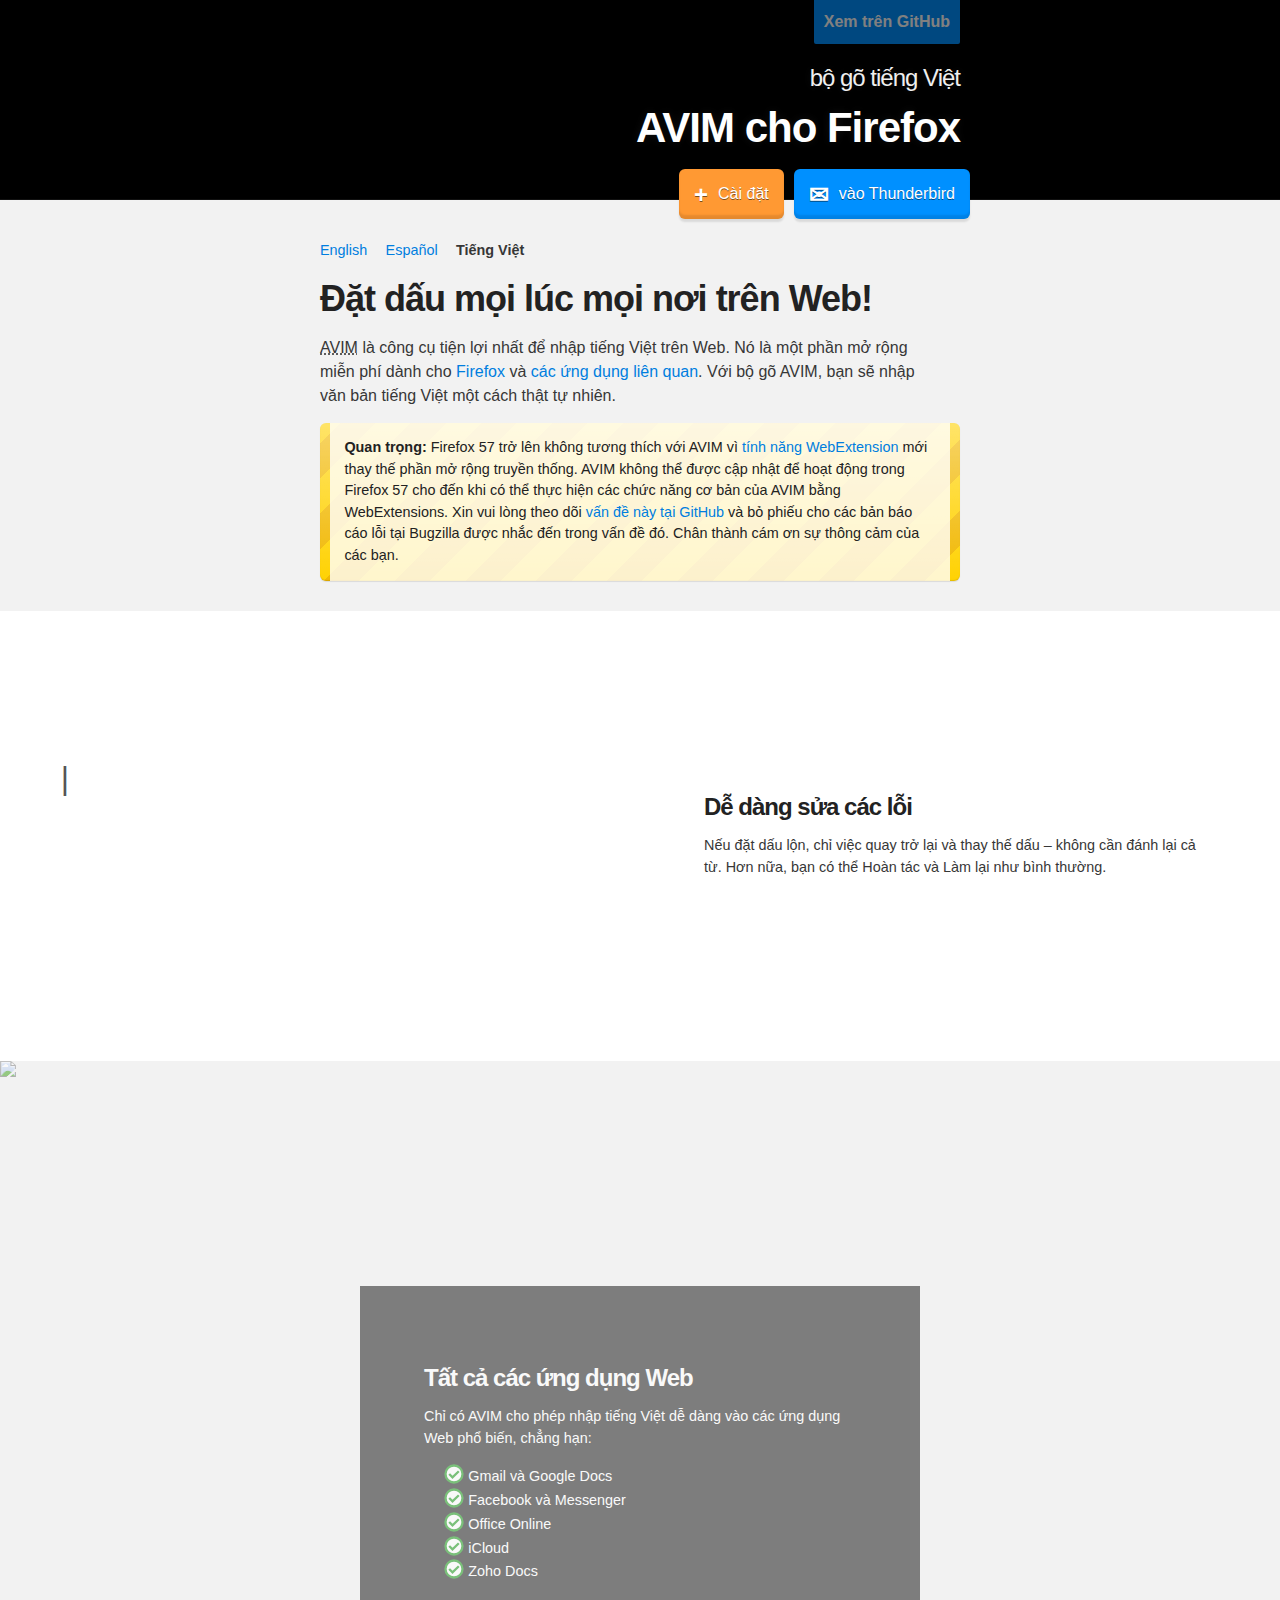
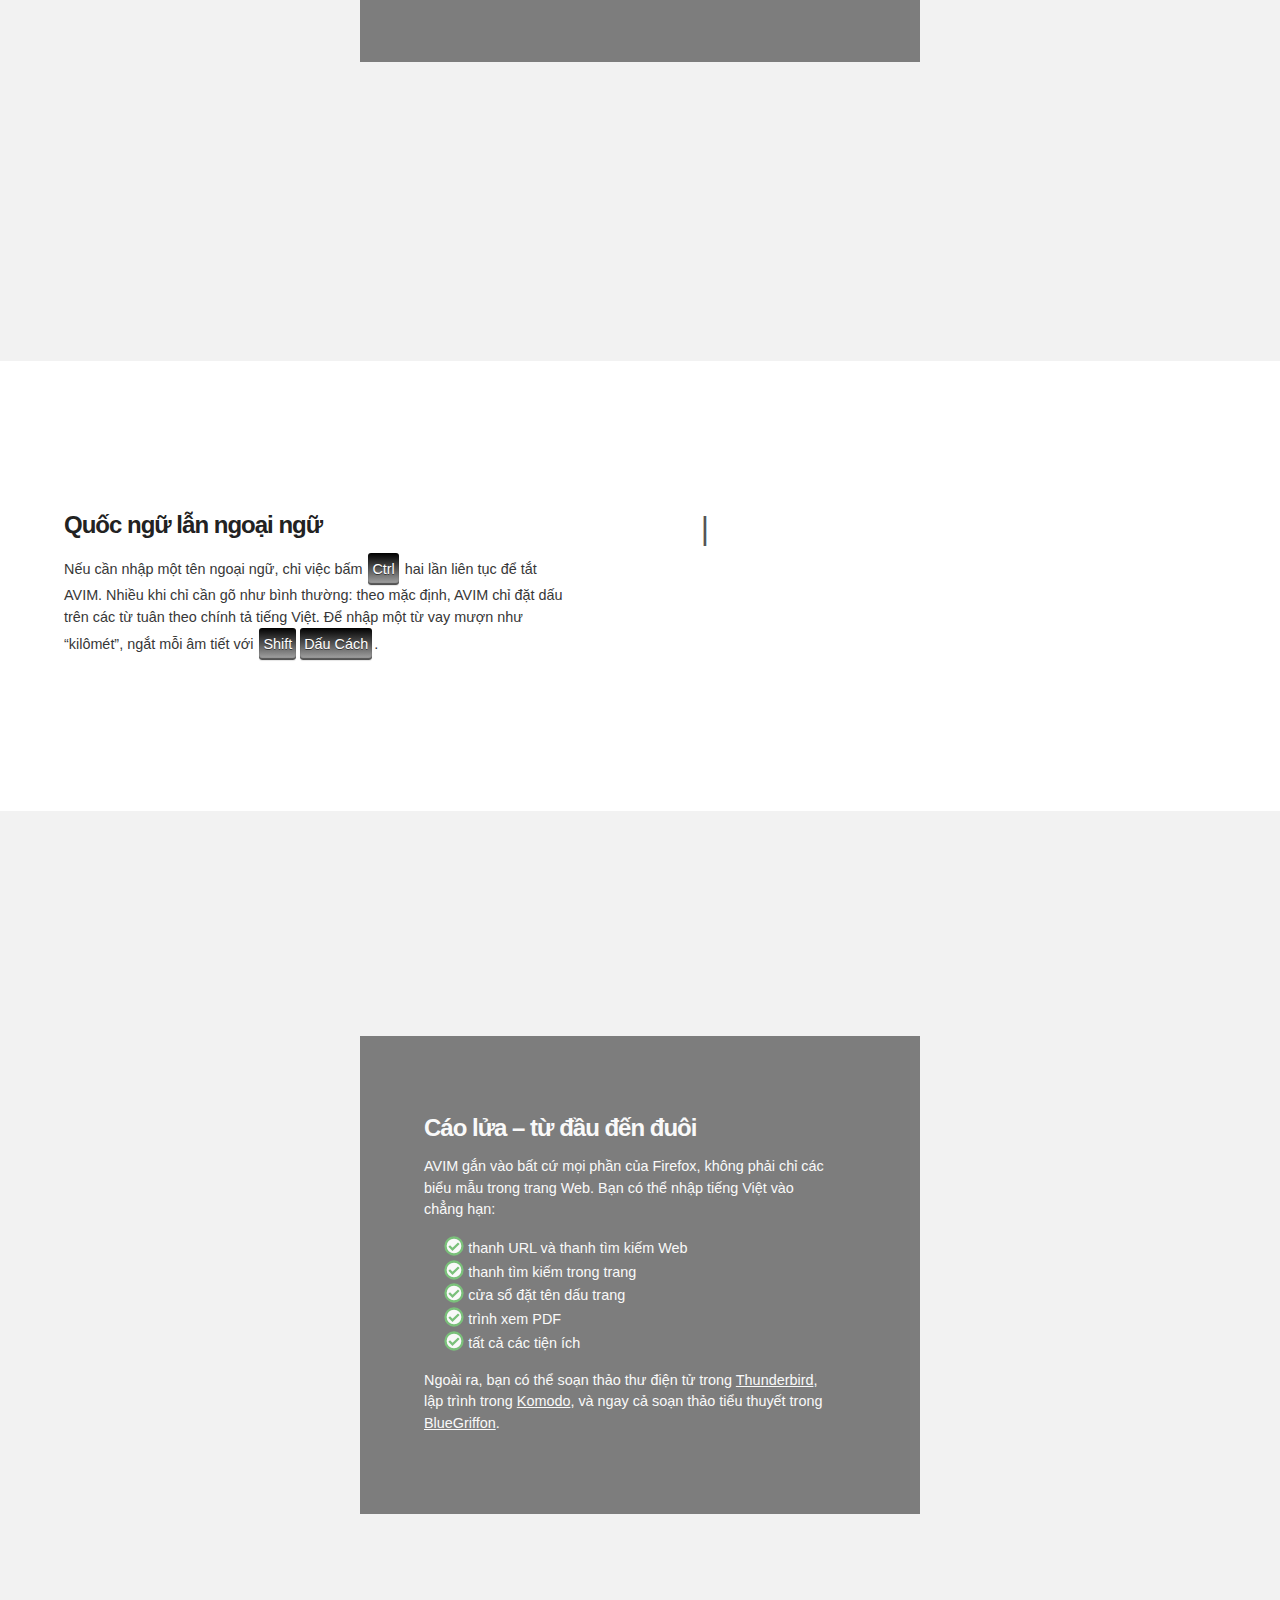
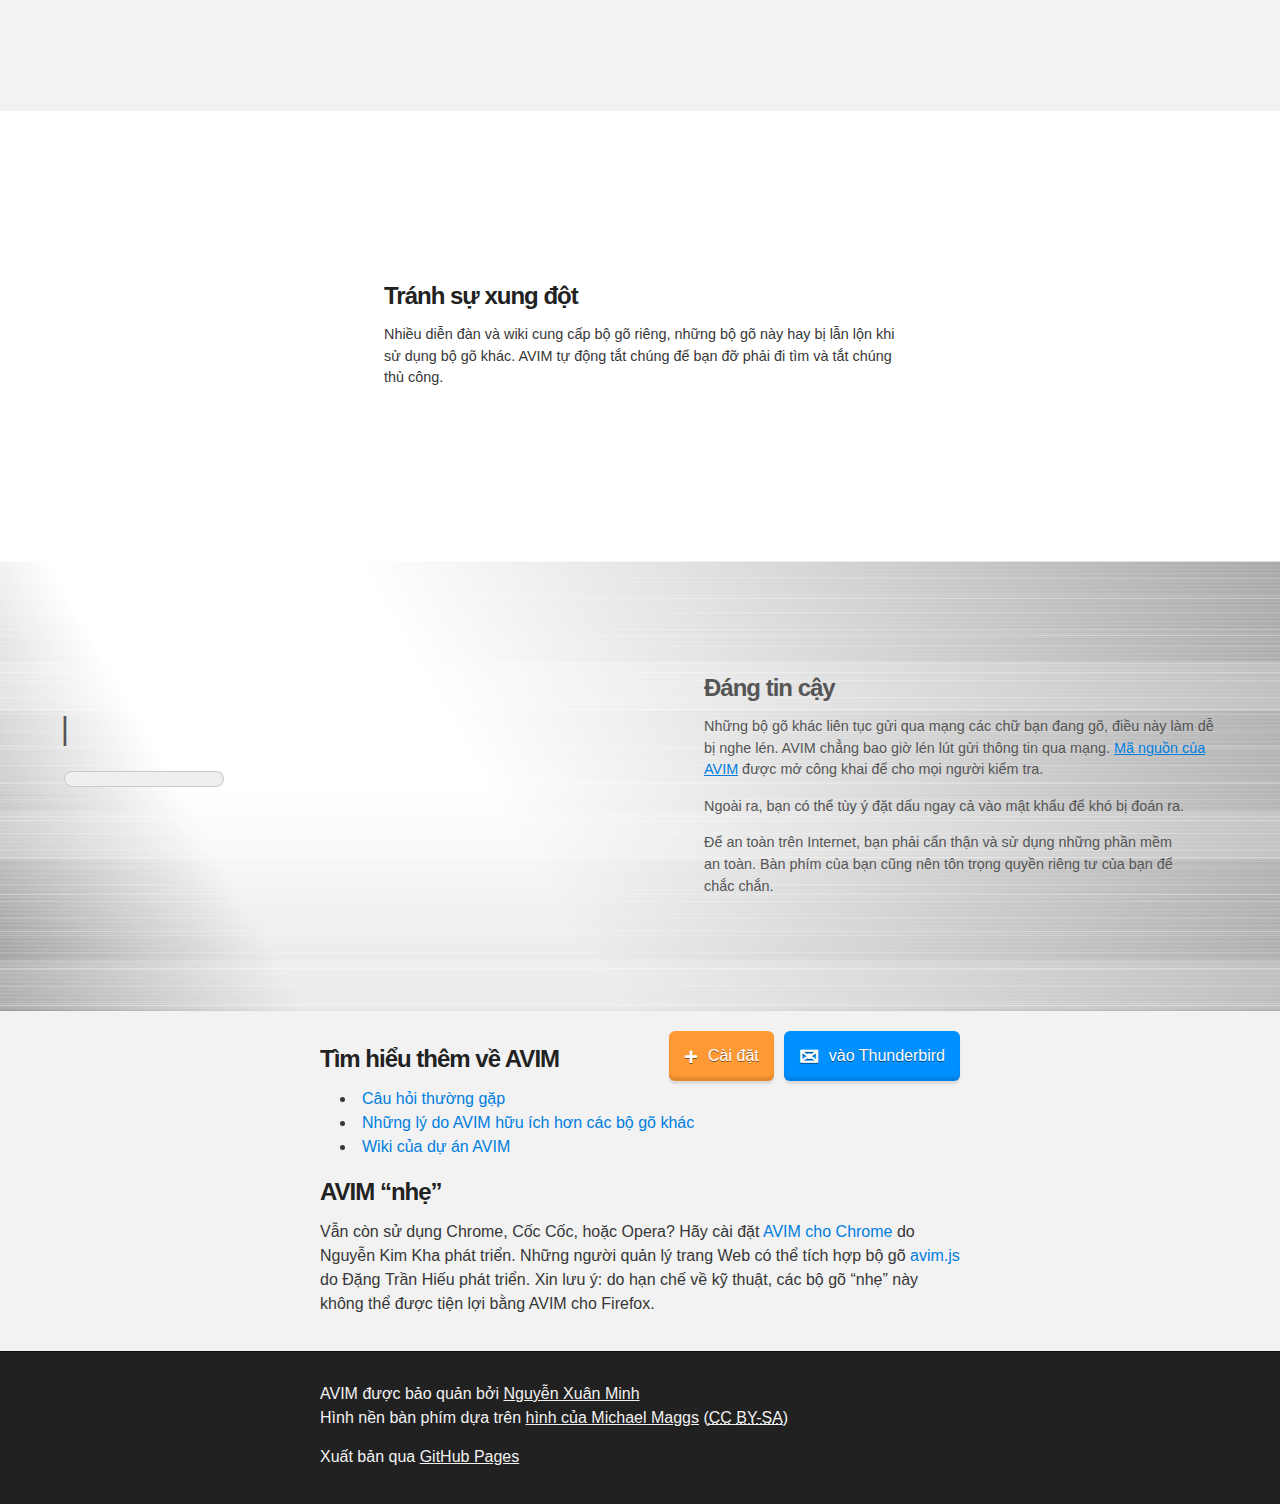
==== commit fcfe792c: "Thunderbird Add-ons moved to separate site" ====
--- a/index.html
+++ b/index.html
@@ -33,7 +33,7 @@
             <section id="downloads">
               <!--<a class="zip_download_link" href="https://github.com/1ec5/avim/zipball/master">Tải về dự án này dưới dạng tập tin .zip</a>
               <a class="tar_download_link" href="https://github.com/1ec5/avim/tarball/master">Tải về dự án này dưới dạng tập tin tar.gz</a>-->
-              <a class="amo_beta_link" href="https://addons.mozilla.org/vi/addon/avim/versions/beta/?src=external-avim.1ec5.org">Beta</a>
+              <a class="atn_link" href="https://addons.thunderbird.net/vi/thunderbird/addon/avim/?src=external-avim.1ec5.org">vào Thunderbird</a>
               <a class="amo_link" href="https://addons.mozilla.org/vi/addon/avim/?src=external-avim.1ec5.org">Cài đặt</a>
             </section>
         </header>
@@ -131,7 +131,7 @@
     
 <section class="inner">
 
-<a class="amo_beta_link" href="https://addons.mozilla.org/vi/addon/avim/versions/beta/?src=external-avim.1ec5.org-bottom">Beta</a>
+<a class="atn_link" href="https://addons.thunderbird.net/vi/thunderbird/addon/avim/?src=external-avim.1ec5.org-bottom">vào Thunderbird</a>
 <a class="amo_link" href="https://addons.mozilla.org/vi/addon/avim/?src=external-avim.1ec5.org-bottom">Cài đặt</a>
 
 <h3>Tìm&nbsp;hiểu thêm về AVIM</h3>
--- a/stylesheets/stylesheet.css
+++ b/stylesheets/stylesheet.css
@@ -364,7 +364,7 @@
 
 #downloads {
   position: absolute;
-  width: 210px;
+  width: 420px;
   z-index: 10;
   bottom: -40px;
   right: 0;
@@ -372,7 +372,8 @@
 }
 
 .amo_link,
-.amo_beta_link {
+.amo_beta_link,
+.atn_link {
   display: block;
   float: right;
   height: 50px;
@@ -392,6 +393,10 @@
   transition: background-color 0.5s 0.2s;
 }
 
+.amo_link {
+  background: #ff9933; 
+}
+
 .amo_beta_link {
   background: #ffd203;
   background-image: linear-gradient(rgba(255, 255, 255, 0.4), rgba(255, 255, 255, 0)), repeating-linear-gradient(-45deg, #ffd203, #ffd203 25px, #f1b802 25px, #f1b802 50px);
@@ -399,8 +404,13 @@
   text-shadow: 0px 1px 0px rgba(255, 255, 255, 0.5);
 }
 
+.atn_link {
+  background: #0090ff;
+}
+
 .amo_link::before,
-.amo_beta_link::before {
+.amo_beta_link::before,
+.atn_link::before {
   content: "+";
   padding-right: 10px;
   font-weight: 900;
@@ -413,9 +423,13 @@
   font-style: italic;
 }
 
-.amo_link:hover, .amo_beta_link:hover,
-.amo_link:focus, .amo_beta_link:focus,
-.amo_link:active, .amo_beta_link:active {
+.atn_link::before {
+  content: "\2709";
+}
+
+.amo_link:hover, .amo_beta_link:hover, .atn_link:hover,
+.amo_link:focus, .amo_beta_link:focus, .atn_link:focus,
+.amo_link:active, .amo_beta_link:active, .atn_link:active {
   text-decoration: none;
   box-shadow: 0px 3px 2px rgba(0, 0, 0, 0.1), 0px -4px 2px rgba(0, 0, 0, 0.1) inset, 0px 0px 100px rgba(255, 255, 255, 0.2) inset;
   -webkit-transition: background-color 0.1s;
